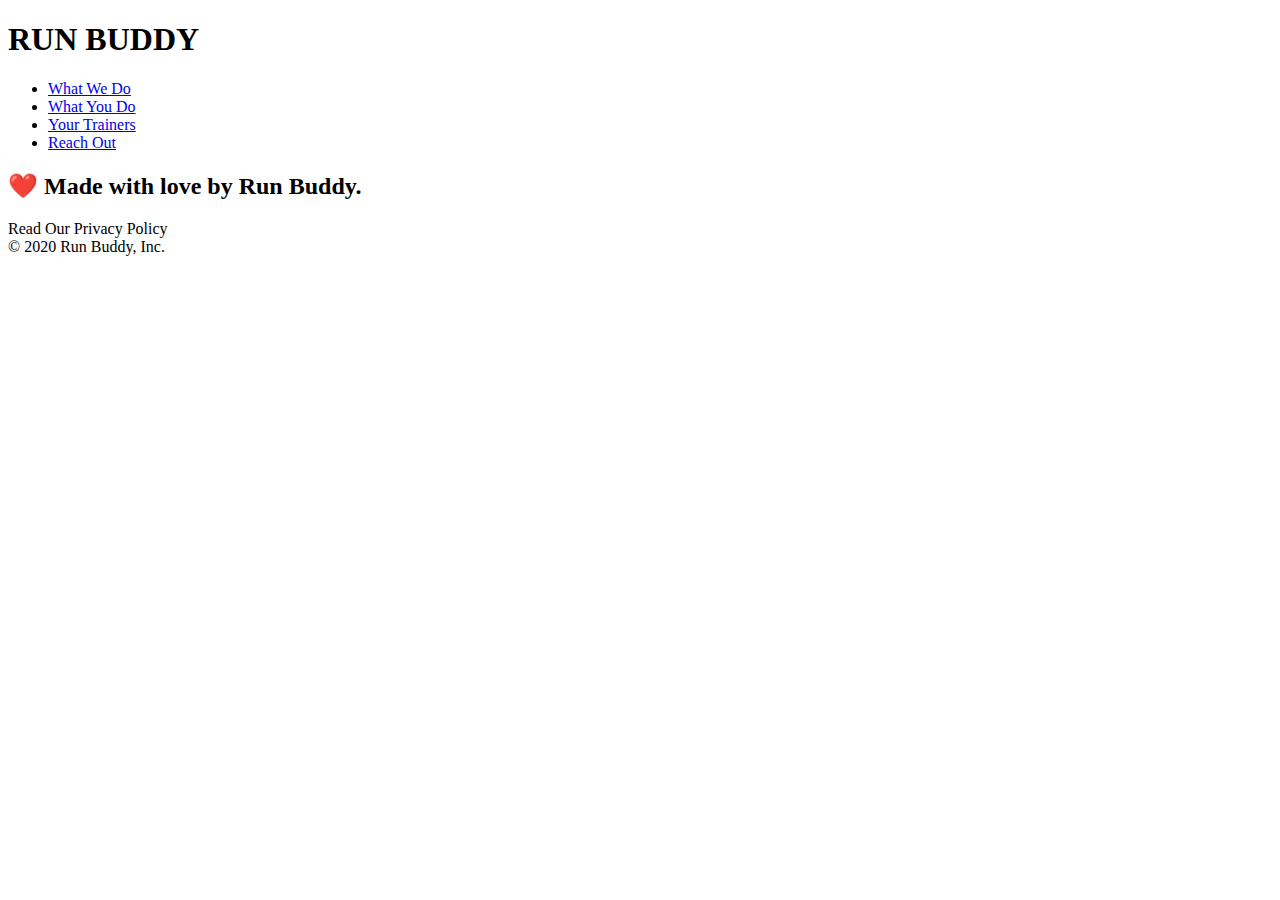
==== privacy-policy.html @ be2af08b "added privacy policy page" ====
<!DOCTYPE html>
<html lang="en">
    <head>
        <meta charset="UTF-8" />
        <title>Privacy Policy - Run Buddy</title>
    </head>
    <body>
        <header>
            <h1>
                <!--removed the href to get text to appear like the example-->
                <a>RUN BUDDY</a>
            </h1>
            <nav>
                <!--unordered list element-->
                <ul>
                    <!--list item element-->
                    <li>
                    <!--Anchor elelment-->
                        <a href="./index.html#what-we-do">What We Do</a>
                    </li>
                    <li>
                        <a href="./index#what-you-do">What You Do</a>
                    </li>
                    <li>
                        <a href="./index#your-trainers">Your Trainers</a>
                    </li>
                    <li>
                        <a href="./index#reach-out">Reach Out</a>
                    </li>
                </ul>
            </nav>
        </header>
        <section class="hero">
        
        </section>
        <footer>
            <h2>❤️ Made with love by Run Buddy.</h2>
                <div>
                    <!--added "#" as a placeholder for Privacy Policy-->
                    <a>Read Our Privacy Policy</a><br />
                    <!--added &copy as an html entity to disply copyright symbol-->
                    &copy; 2020 Run Buddy, Inc.
                </div>
        </footer>
    </body>
</html>
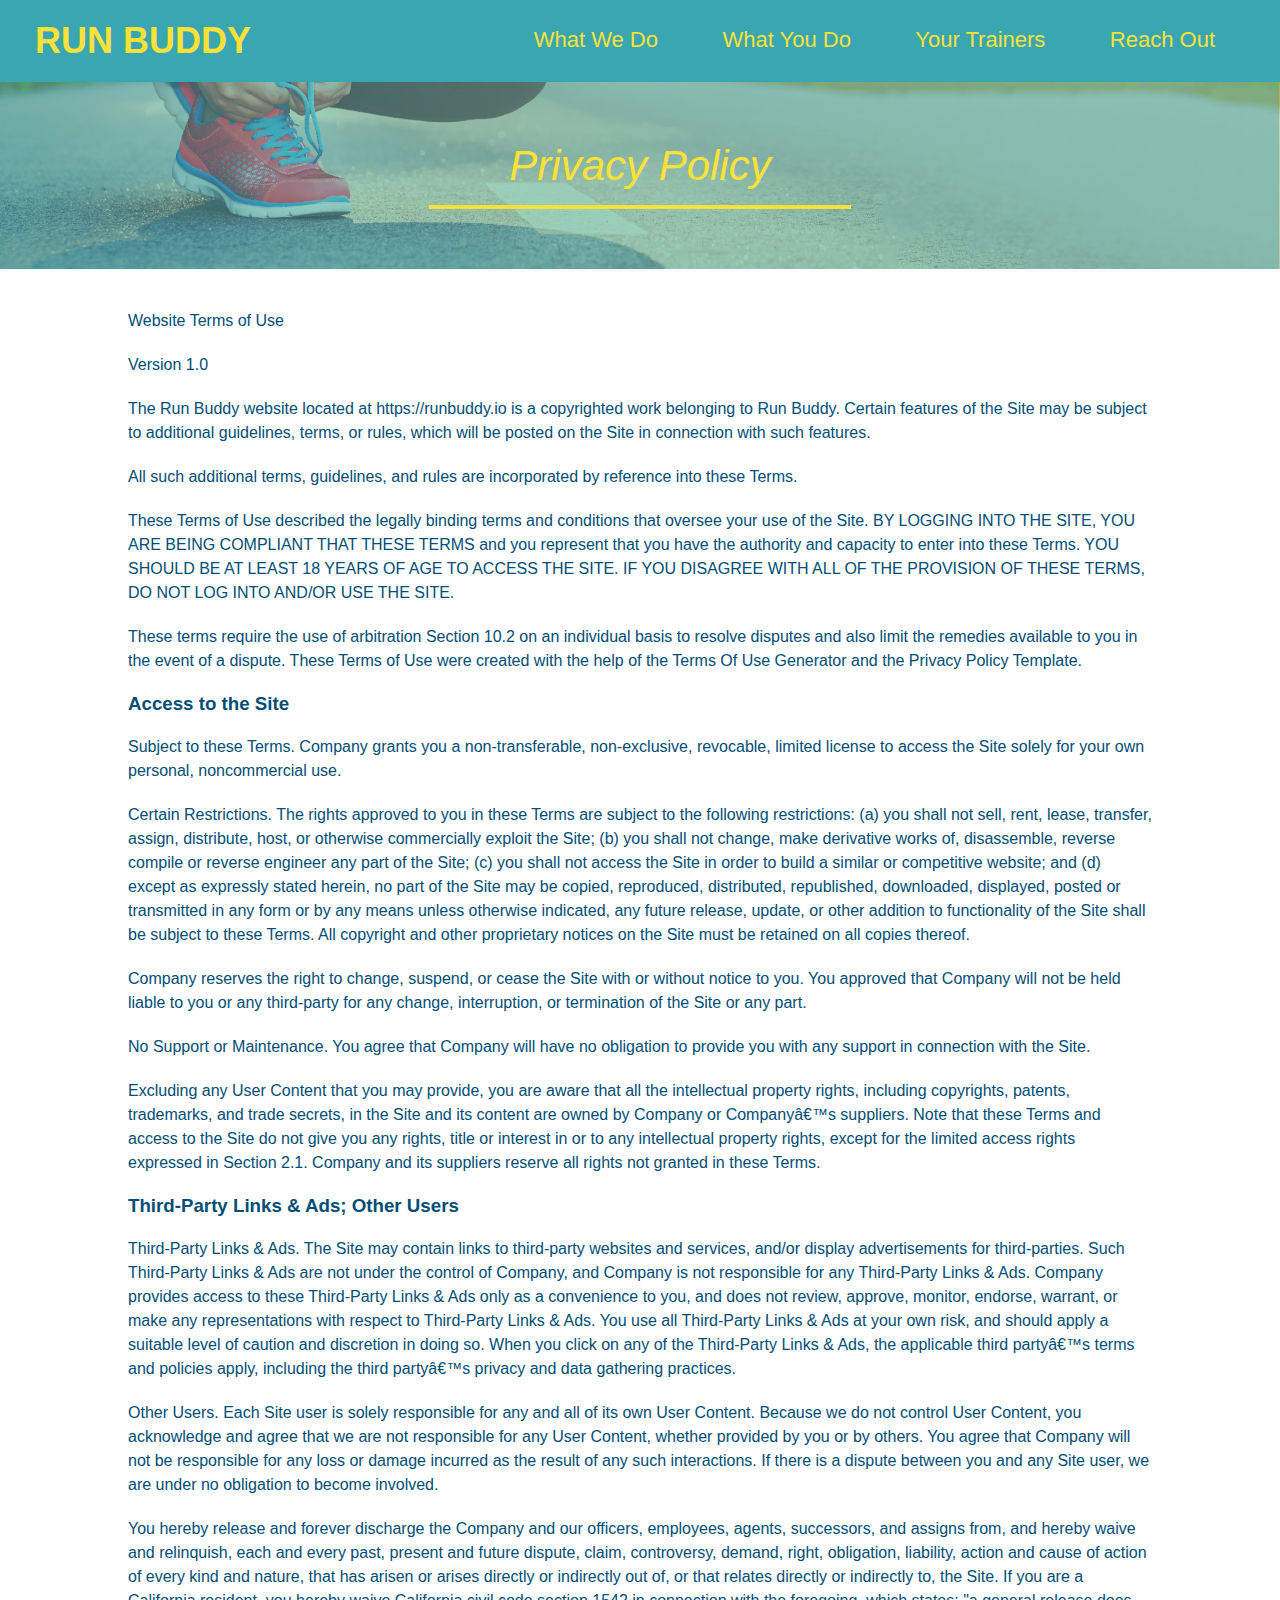
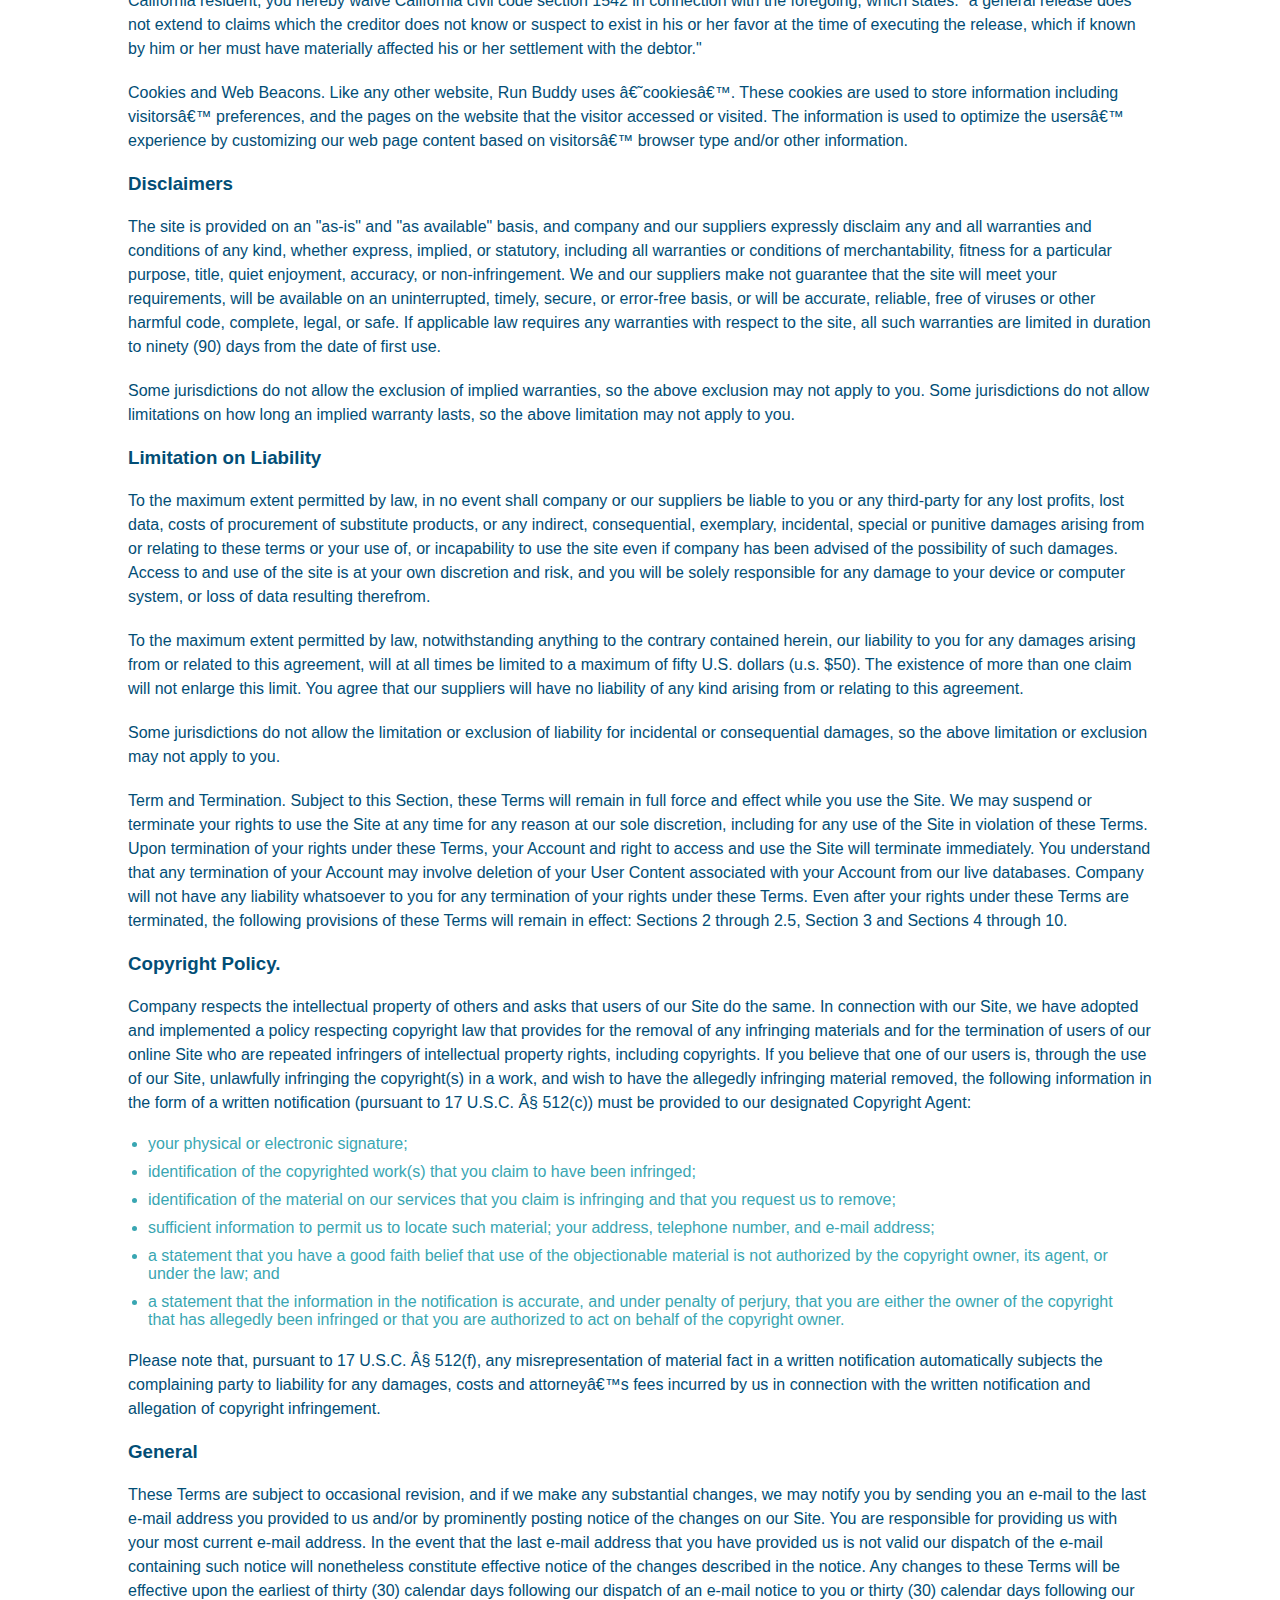
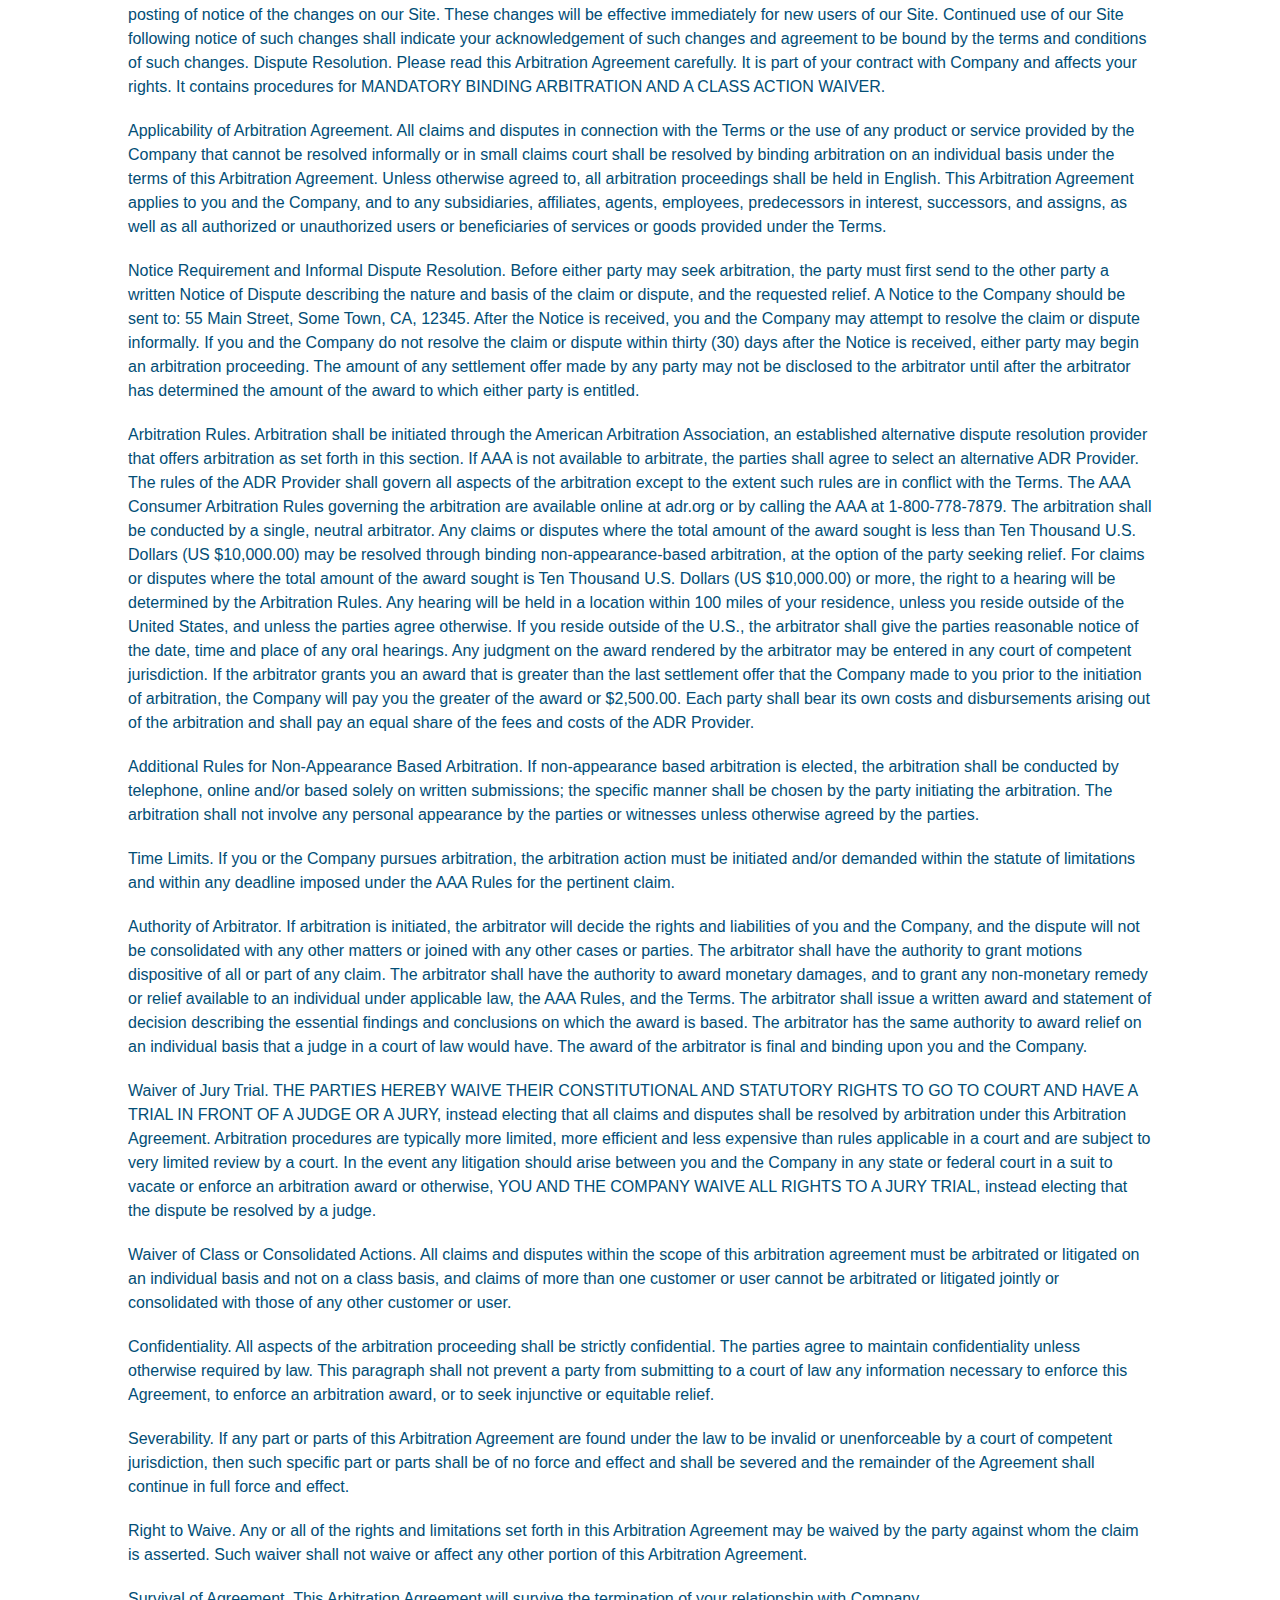
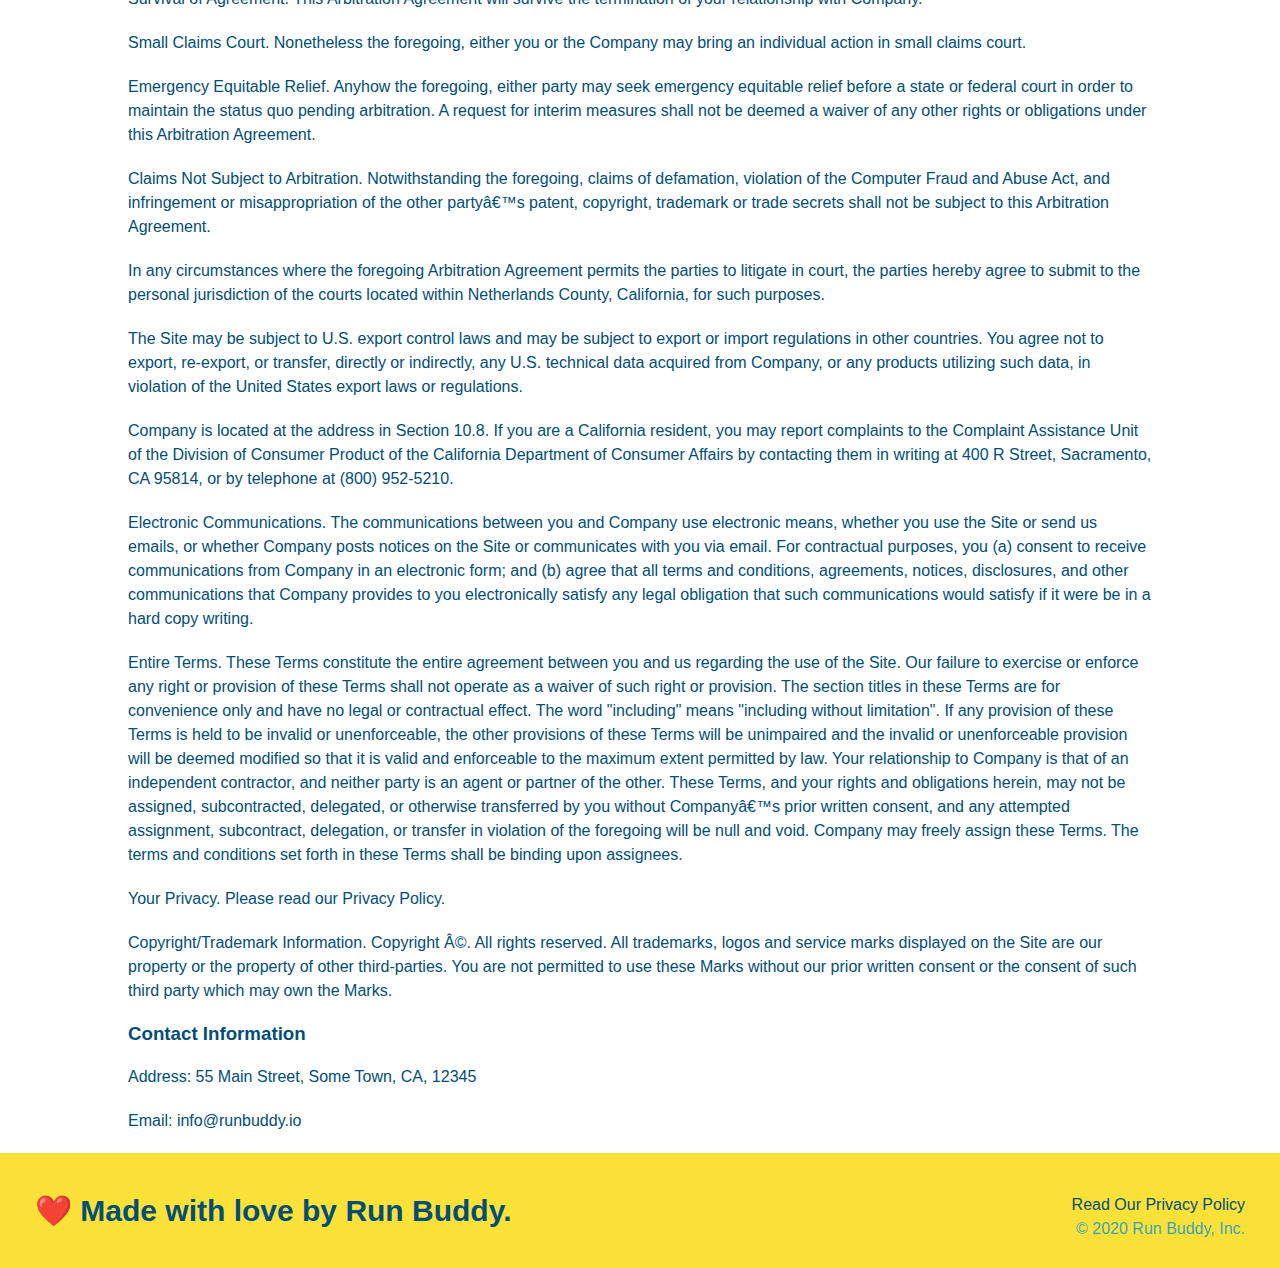
==== commit 8d40dfc4: "added secondary-styles and polished up privacy policy" ====
--- a/privacy-policy.html
+++ b/privacy-policy.html
@@ -2,6 +2,8 @@
 <html lang="en">
     <head>
         <meta charset="UTF-8" />
+        <link rel="stylesheet" href="./assets/css/style.css" />
+        <link rel="stylesheet" href="./assets/css/secondary-styles.css" />
         <title>Privacy Policy - Run Buddy</title>
     </head>
     <body>
@@ -31,11 +33,435 @@
             </nav>
         </header>
         <section class="hero">
-        
+            <h2 class="page-title">
+                Privacy Policy
+            </h2>
         </section>
+        <article class="secondary-content">
+
+            <p>
+                Website Terms of Use
+            </p>
+
+            <p>
+                Version 1.0
+            </p>
+
+            <p>
+                The Run Buddy website located at https://runbuddy.io is a copyrighted work belonging to Run Buddy. Certain
+                features of the Site may be subject to additional guidelines, terms, or rules, which will be posted on the Site
+                in connection with such features.
+            </p>
+
+            <p>
+                All such additional terms, guidelines, and rules are incorporated by reference into these Terms.
+            </p>
+
+            <p>
+                These Terms of Use described the legally binding terms and conditions that oversee your use of the Site. BY
+                LOGGING INTO THE SITE, YOU ARE BEING COMPLIANT THAT THESE TERMS and you represent that you have the authority
+                and capacity to enter into these Terms. YOU SHOULD BE AT LEAST 18 YEARS OF AGE TO ACCESS THE SITE. IF YOU
+                DISAGREE WITH ALL OF THE PROVISION OF THESE TERMS, DO NOT LOG INTO AND/OR USE THE SITE.
+            </p>
+
+            <p>
+                These terms require the use of arbitration Section 10.2 on an individual basis to resolve disputes and also
+                limit the remedies available to you in the event of a dispute. These Terms of Use were created with the help of
+                the Terms Of Use Generator and the Privacy Policy Template.
+            </p>
+
+            <h3>
+                Access to the Site
+            </h3>
+
+            <p>
+                Subject to these Terms. Company grants you a non-transferable, non-exclusive, revocable, limited license to
+                access the Site solely for your own personal, noncommercial use.
+            </p>
+
+            <p>
+                Certain Restrictions. The rights approved to you in these Terms are subject to the following restrictions: (a)
+                you shall not sell, rent, lease, transfer, assign, distribute, host, or otherwise commercially exploit the Site;
+                (b) you shall not change, make derivative works of, disassemble, reverse compile or reverse engineer any part of
+                the Site; (c) you shall not access the Site in order to build a similar or competitive website; and (d) except
+                as expressly stated herein, no part of the Site may be copied, reproduced, distributed, republished, downloaded,
+                displayed, posted or transmitted in any form or by any means unless otherwise indicated, any future release,
+                update, or other addition to functionality of the Site shall be subject to these Terms. All copyright and other
+                proprietary notices on the Site must be retained on all copies thereof.
+            </p>
+
+            <p>
+                Company reserves the right to change, suspend, or cease the Site with or without notice to you. You approved
+                that Company will not be held liable to you or any third-party for any change, interruption, or termination of
+                the Site or any part.
+            </p>
+
+            <p>
+                No Support or Maintenance. You agree that Company will have no obligation to provide you with any support in
+                connection with the Site.
+            </p>
+
+            <p>
+                Excluding any User Content that you may provide, you are aware that all the intellectual property rights,
+                including copyrights, patents, trademarks, and trade secrets, in the Site and its content are owned by Company
+                or Companyâ€™s suppliers. Note that these Terms and access to the Site do not give you any rights, title or
+                interest in or to any intellectual property rights, except for the limited access rights expressed in Section
+                2.1. Company and its suppliers reserve all rights not granted in these Terms.
+            </p>
+
+            <h3>
+            Third-Party Links & Ads; Other Users
+            </h3>
+
+            <p>
+                Third-Party Links & Ads. The Site may contain links to third-party websites and services, and/or display
+                advertisements for third-parties. Such Third-Party Links & Ads are not under the control of Company, and Company
+                is not responsible for any Third-Party Links & Ads. Company provides access to these Third-Party Links & Ads
+                only as a convenience to you, and does not review, approve, monitor, endorse, warrant, or make any
+                representations with respect to Third-Party Links & Ads. You use all Third-Party Links & Ads at your own risk,
+                and should apply a suitable level of caution and discretion in doing so. When you click on any of the
+                Third-Party Links & Ads, the applicable third partyâ€™s terms and policies apply, including the third partyâ€™s
+                privacy and data gathering practices.
+            </p>
+
+            <p>
+                Other Users. Each Site user is solely responsible for any and all of its own User Content. Because we do not
+                control User Content, you acknowledge and agree that we are not responsible for any User Content, whether
+                provided by you or by others. You agree that Company will not be responsible for any loss or damage incurred as
+                the result of any such interactions. If there is a dispute between you and any Site user, we are under no
+                obligation to become involved.
+            </p>
+
+            <p>
+                You hereby release and forever discharge the Company and our officers, employees, agents, successors, and
+                assigns from, and hereby waive and relinquish, each and every past, present and future dispute, claim,
+                controversy, demand, right, obligation, liability, action and cause of action of every kind and nature, that has
+                arisen or arises directly or indirectly out of, or that relates directly or indirectly to, the Site. If you are
+                a California resident, you hereby waive California civil code section 1542 in connection with the foregoing,
+                which states: "a general release does not extend to claims which the creditor does not know or suspect to exist
+                in his or her favor at the time of executing the release, which if known by him or her must have materially
+                affected his or her settlement with the debtor."
+            </p>
+
+            <p>
+                Cookies and Web Beacons. Like any other website, Run Buddy uses â€˜cookiesâ€™. These cookies are used to store
+                information including visitorsâ€™ preferences, and the pages on the website that the visitor accessed or visited.
+                The information is used to optimize the usersâ€™ experience by customizing our web page content based on visitorsâ€™
+                browser type and/or other information.
+            </p>
+
+            <h3>
+                Disclaimers
+            </h3>
+
+            <p>
+                The site is provided on an "as-is" and "as available" basis, and company and our suppliers expressly disclaim
+                any and all warranties and conditions of any kind, whether express, implied, or statutory, including all
+                warranties or conditions of merchantability, fitness for a particular purpose, title, quiet enjoyment, accuracy,
+                or non-infringement. We and our suppliers make not guarantee that the site will meet your requirements, will be
+                available on an uninterrupted, timely, secure, or error-free basis, or will be accurate, reliable, free of
+                viruses or other harmful code, complete, legal, or safe. If applicable law requires any warranties with respect
+                to the site, all such warranties are limited in duration to ninety (90) days from the date of first use.
+            </p>
+
+            <p>
+                Some jurisdictions do not allow the exclusion of implied warranties, so the above exclusion may not apply to
+                you. Some jurisdictions do not allow limitations on how long an implied warranty lasts, so the above limitation
+                may not apply to you.
+            </p>
+
+            <h3>
+                Limitation on Liability
+            </h3>
+
+      <p>
+        To the maximum extent permitted by law, in no event shall company or our suppliers be liable to you or any
+        third-party for any lost profits, lost data, costs of procurement of substitute products, or any indirect,
+        consequential, exemplary, incidental, special or punitive damages arising from or relating to these terms or
+        your use of, or incapability to use the site even if company has been advised of the possibility of such
+        damages. Access to and use of the site is at your own discretion and risk, and you will be solely responsible
+        for any damage to your device or computer system, or loss of data resulting therefrom.
+      </p>
+
+      <p>
+        To the maximum extent permitted by law, notwithstanding anything to the contrary contained herein, our liability
+        to you for any damages arising from or related to this agreement, will at all times be limited to a maximum of
+        fifty U.S. dollars (u.s. $50). The existence of more than one claim will not enlarge this limit. You agree that
+        our suppliers will have no liability of any kind arising from or relating to this agreement.
+      </p>
+
+      <p>
+        Some jurisdictions do not allow the limitation or exclusion of liability for incidental or consequential
+        damages, so the above limitation or exclusion may not apply to you.
+      </p>
+
+      <p>
+        Term and Termination. Subject to this Section, these Terms will remain in full force and effect while you use
+        the Site. We may suspend or terminate your rights to use the Site at any time for any reason at our sole
+        discretion, including for any use of the Site in violation of these Terms. Upon termination of your rights under
+        these Terms, your Account and right to access and use the Site will terminate immediately. You understand that
+        any termination of your Account may involve deletion of your User Content associated with your Account from our
+        live databases. Company will not have any liability whatsoever to you for any termination of your rights under
+        these Terms. Even after your rights under these Terms are terminated, the following provisions of these Terms
+        will remain in effect: Sections 2 through 2.5, Section 3 and Sections 4 through 10.
+      </p>
+
+      <h3>
+        Copyright Policy.
+      </h3>
+
+      <p>
+        Company respects the intellectual property of others and asks that users of our Site do the same. In connection
+        with our Site, we have adopted and implemented a policy respecting copyright law that provides for the removal
+        of any infringing materials and for the termination of users of our online Site who are repeated infringers of
+        intellectual property rights, including copyrights. If you believe that one of our users is, through the use of
+        our Site, unlawfully infringing the copyright(s) in a work, and wish to have the allegedly infringing material
+        removed, the following information in the form of a written notification (pursuant to 17 U.S.C. Â§ 512(c)) must
+        be provided to our designated Copyright Agent:
+      </p>
+
+      <ul>
+        <li>
+          your physical or electronic signature;
+        </li>
+        <li>
+          identification of the copyrighted work(s) that you claim to have been infringed;
+        </li>
+        <li>
+          identification of the material on our services that you claim is infringing and that you request us to remove;
+        </li>
+        <li>
+          sufficient information to permit us to locate such material; your address, telephone number, and e-mail
+          address;
+        </li>
+        <li>
+          a statement that you have a good faith belief that use of the objectionable material is not authorized by the
+          copyright owner, its agent, or under the law; and
+        </li>
+        <li>
+          a statement that the information in the notification is accurate, and under penalty of perjury, that you are
+          either the owner of the copyright that has allegedly been infringed or that you are authorized to act on
+          behalf of the copyright owner.
+        </li>
+      </ul>
+
+      <p>
+        Please note that, pursuant to 17 U.S.C. Â§ 512(f), any misrepresentation of material fact in a written
+        notification automatically subjects the complaining party to liability for any damages, costs and attorneyâ€™s
+        fees incurred by us in connection with the written notification and allegation of copyright infringement.
+      </p>
+
+      <h3>
+        General
+      </h3>
+
+      <p>
+        These Terms are subject to occasional revision, and if we make any substantial changes, we may notify you by
+        sending you an e-mail to the last e-mail address you provided to us and/or by prominently posting notice of the
+        changes on our Site. You are responsible for providing us with your most current e-mail address. In the event
+        that the last e-mail address that you have provided us is not valid our dispatch of the e-mail containing such
+        notice will nonetheless constitute effective notice of the changes described in the notice. Any changes to these
+        Terms will be effective upon the earliest of thirty (30) calendar days following our dispatch of an e-mail
+        notice to you or thirty (30) calendar days following our posting of notice of the changes on our Site. These
+        changes will be effective immediately for new users of our Site. Continued use of our Site following notice of
+        such changes shall indicate your acknowledgement of such changes and agreement to be bound by the terms and
+        conditions of such changes. Dispute Resolution. Please read this Arbitration Agreement carefully. It is part of
+        your contract with Company and affects your rights. It contains procedures for MANDATORY BINDING ARBITRATION AND
+        A CLASS ACTION WAIVER.
+      </p>
+
+      <p>
+        Applicability of Arbitration Agreement. All claims and disputes in connection with the Terms or the use of any
+        product or service provided by the Company that cannot be resolved informally or in small claims court shall be
+        resolved by binding arbitration on an individual basis under the terms of this Arbitration Agreement. Unless
+        otherwise agreed to, all arbitration proceedings shall be held in English. This Arbitration Agreement applies to
+        you and the Company, and to any subsidiaries, affiliates, agents, employees, predecessors in interest,
+        successors, and assigns, as well as all authorized or unauthorized users or beneficiaries of services or goods
+        provided under the Terms.
+      </p>
+
+      <p>
+        Notice Requirement and Informal Dispute Resolution. Before either party may seek arbitration, the party must
+        first send to the other party a written Notice of Dispute describing the nature and basis of the claim or
+        dispute, and the requested relief. A Notice to the Company should be sent to: 55 Main Street, Some Town, CA,
+        12345. After the Notice is received, you and the Company may attempt to resolve the claim or dispute informally.
+        If you and the Company do not resolve the claim or dispute within thirty (30) days after the Notice is received,
+        either party may begin an arbitration proceeding. The amount of any settlement offer made by any party may not
+        be disclosed to the arbitrator until after the arbitrator has determined the amount of the award to which either
+        party is entitled.
+      </p>
+
+      <p>
+        Arbitration Rules. Arbitration shall be initiated through the American Arbitration Association, an established
+        alternative dispute resolution provider that offers arbitration as set forth in this section. If AAA is not
+        available to arbitrate, the parties shall agree to select an alternative ADR Provider. The rules of the ADR
+        Provider shall govern all aspects of the arbitration except to the extent such rules are in conflict with the
+        Terms. The AAA Consumer Arbitration Rules governing the arbitration are available online at adr.org or by
+        calling the AAA at 1-800-778-7879. The arbitration shall be conducted by a single, neutral arbitrator. Any
+        claims or disputes where the total amount of the award sought is less than Ten Thousand U.S. Dollars (US
+        $10,000.00) may be resolved through binding non-appearance-based arbitration, at the option of the party seeking
+        relief. For claims or disputes where the total amount of the award sought is Ten Thousand U.S. Dollars (US
+        $10,000.00) or more, the right to a hearing will be determined by the Arbitration Rules. Any hearing will be
+        held in a location within 100 miles of your residence, unless you reside outside of the United States, and
+        unless the parties agree otherwise. If you reside outside of the U.S., the arbitrator shall give the parties
+        reasonable notice of the date, time and place of any oral hearings. Any judgment on the award rendered by the
+        arbitrator may be entered in any court of competent jurisdiction. If the arbitrator grants you an award that is
+        greater than the last settlement offer that the Company made to you prior to the initiation of arbitration, the
+        Company will pay you the greater of the award or $2,500.00. Each party shall bear its own costs and
+        disbursements arising out of the arbitration and shall pay an equal share of the fees and costs of the ADR
+        Provider.
+      </p>
+
+      <p>
+        Additional Rules for Non-Appearance Based Arbitration. If non-appearance based arbitration is elected, the
+        arbitration shall be conducted by telephone, online and/or based solely on written submissions; the specific
+        manner shall be chosen by the party initiating the arbitration. The arbitration shall not involve any personal
+        appearance by the parties or witnesses unless otherwise agreed by the parties.
+      </p>
+
+      <p>
+        Time Limits. If you or the Company pursues arbitration, the arbitration action must be initiated and/or demanded
+        within the statute of limitations and within any deadline imposed under the AAA Rules for the pertinent claim.
+      </p>
+
+      <p>
+        Authority of Arbitrator. If arbitration is initiated, the arbitrator will decide the rights and liabilities of
+        you and the Company, and the dispute will not be consolidated with any other matters or joined with any other
+        cases or parties. The arbitrator shall have the authority to grant motions dispositive of all or part of any
+        claim. The arbitrator shall have the authority to award monetary damages, and to grant any non-monetary remedy
+        or relief available to an individual under applicable law, the AAA Rules, and the Terms. The arbitrator shall
+        issue a written award and statement of decision describing the essential findings and conclusions on which the
+        award is based. The arbitrator has the same authority to award relief on an individual basis that a judge in a
+        court of law would have. The award of the arbitrator is final and binding upon you and the Company.
+      </p>
+
+      <p>
+        Waiver of Jury Trial. THE PARTIES HEREBY WAIVE THEIR CONSTITUTIONAL AND STATUTORY RIGHTS TO GO TO COURT AND HAVE
+        A TRIAL IN FRONT OF A JUDGE OR A JURY, instead electing that all claims and disputes shall be resolved by
+        arbitration under this Arbitration Agreement. Arbitration procedures are typically more limited, more efficient
+        and less expensive than rules applicable in a court and are subject to very limited review by a court. In the
+        event any litigation should arise between you and the Company in any state or federal court in a suit to vacate
+        or enforce an arbitration award or otherwise, YOU AND THE COMPANY WAIVE ALL RIGHTS TO A JURY TRIAL, instead
+        electing that the dispute be resolved by a judge.
+      </p>
+
+      <p>
+        Waiver of Class or Consolidated Actions. All claims and disputes within the scope of this arbitration agreement
+        must be arbitrated or litigated on an individual basis and not on a class basis, and claims of more than one
+        customer or user cannot be arbitrated or litigated jointly or consolidated with those of any other customer or
+        user.
+      </p>
+
+      <p>
+        Confidentiality. All aspects of the arbitration proceeding shall be strictly confidential. The parties agree to
+        maintain confidentiality unless otherwise required by law. This paragraph shall not prevent a party from
+        submitting to a court of law any information necessary to enforce this Agreement, to enforce an arbitration
+        award, or to seek injunctive or equitable relief.
+      </p>
+
+      <p>
+        Severability. If any part or parts of this Arbitration Agreement are found under the law to be invalid or
+        unenforceable by a court of competent jurisdiction, then such specific part or parts shall be of no force and
+        effect and shall be severed and the remainder of the Agreement shall continue in full force and effect.
+      </p>
+
+      <p>
+        Right to Waive. Any or all of the rights and limitations set forth in this Arbitration Agreement may be waived
+        by the party against whom the claim is asserted. Such waiver shall not waive or affect any other portion of this
+        Arbitration Agreement.
+      </p>
+
+      <p>
+        Survival of Agreement. This Arbitration Agreement will survive the termination of your relationship with
+        Company.
+      </p>
+
+      <p>
+        Small Claims Court. Nonetheless the foregoing, either you or the Company may bring an individual action in small
+        claims court.
+      </p>
+
+      <p>
+        Emergency Equitable Relief. Anyhow the foregoing, either party may seek emergency equitable relief before a
+        state or federal court in order to maintain the status quo pending arbitration. A request for interim measures
+        shall not be deemed a waiver of any other rights or obligations under this Arbitration Agreement.
+      </p>
+
+      <p>
+        Claims Not Subject to Arbitration. Notwithstanding the foregoing, claims of defamation, violation of the
+        Computer Fraud and Abuse Act, and infringement or misappropriation of the other partyâ€™s patent, copyright,
+        trademark or trade secrets shall not be subject to this Arbitration Agreement.
+      </p>
+
+      <p>
+        In any circumstances where the foregoing Arbitration Agreement permits the parties to litigate in court, the
+        parties hereby agree to submit to the personal jurisdiction of the courts located within Netherlands County,
+        California, for such purposes.
+      </p>
+
+      <p>
+        The Site may be subject to U.S. export control laws and may be subject to export or import regulations in other
+        countries. You agree not to export, re-export, or transfer, directly or indirectly, any U.S. technical data
+        acquired from Company, or any products utilizing such data, in violation of the United States export laws or
+        regulations.
+      </p>
+
+      <p>
+        Company is located at the address in Section 10.8. If you are a California resident, you may report complaints
+        to the Complaint Assistance Unit of the Division of Consumer Product of the California Department of Consumer
+        Affairs by contacting them in writing at 400 R Street, Sacramento, CA 95814, or by telephone at (800) 952-5210.
+      </p>
+
+      <p>
+        Electronic Communications. The communications between you and Company use electronic means, whether you use the
+        Site or send us emails, or whether Company posts notices on the Site or communicates with you via email. For
+        contractual purposes, you (a) consent to receive communications from Company in an electronic form; and (b)
+        agree that all terms and conditions, agreements, notices, disclosures, and other communications that Company
+        provides to you electronically satisfy any legal obligation that such communications would satisfy if it were be
+        in a hard copy writing.
+      </p>
+
+      <p>
+        Entire Terms. These Terms constitute the entire agreement between you and us regarding the use of the Site. Our
+        failure to exercise or enforce any right or provision of these Terms shall not operate as a waiver of such right
+        or provision. The section titles in these Terms are for convenience only and have no legal or contractual
+        effect. The word "including" means "including without limitation". If any provision of these Terms is held to be
+        invalid or unenforceable, the other provisions of these Terms will be unimpaired and the invalid or
+        unenforceable provision will be deemed modified so that it is valid and enforceable to the maximum extent
+        permitted by law. Your relationship to Company is that of an independent contractor, and neither party is an
+        agent or partner of the other. These Terms, and your rights and obligations herein, may not be assigned,
+        subcontracted, delegated, or otherwise transferred by you without Companyâ€™s prior written consent, and any
+        attempted assignment, subcontract, delegation, or transfer in violation of the foregoing will be null and void.
+        Company may freely assign these Terms. The terms and conditions set forth in these Terms shall be binding upon
+        assignees.
+      </p>
+
+      <p>
+        Your Privacy. Please read our Privacy Policy.
+      </p>
+
+      <p>
+        Copyright/Trademark Information. Copyright Â©. All rights reserved. All trademarks, logos and service marks
+        displayed on the Site are our property or the property of other third-parties. You are not permitted to use
+        these Marks without our prior written consent or the consent of such third party which may own the Marks.
+      </p>
+
+      <h3>
+        Contact Information
+      </h3>
+
+      <p>
+        Address: 55 Main Street, Some Town, CA, 12345
+      </p>
+
+      <p>
+        Email: info@runbuddy.io
+      </p>
+
+        </article>
         <footer>
             <h2>❤️ Made with love by Run Buddy.</h2>
-                <div>
+                <div class="footer">
                     <!--added "#" as a placeholder for Privacy Policy-->
                     <a>Read Our Privacy Policy</a><br />
                     <!--added &copy as an html entity to disply copyright symbol-->
--- a/assets/css/style.css
+++ b/assets/css/style.css
@@ -0,0 +1,278 @@
+* {
+    margin: 0;
+    padding: 0;
+    box-sizing: border-box;
+}
+
+body {
+    color:#39a6b2;
+    font-family: Helvetica, Arial, sans-serif;
+}
+
+header {
+    padding: 20px 35px;
+    background-color:#39a6b2;
+}
+
+header h1 {
+    font-weight: bold;
+    font-size: 36px;
+    color: #fce138;
+    margin: 0;
+    display: inline;
+}
+
+header a {
+    text-decoration: none;
+    color: #fce138;
+}
+
+header nav {
+    float: right;
+    margin: 7px 0;
+}
+
+header nav ul li {
+    display: inline;
+}
+
+header nav ul li a {
+    margin: 0 30px;
+    font-weight: lighter;
+    font-size: 22px;
+}
+
+footer {
+    background: #fce138;
+    width: 100%;
+    padding: 40px 35px;
+}
+
+footer h2 {
+    display: inline;
+    color: #024e76;
+    font-size: 30px;
+    margin: 0;
+}
+
+footer div {
+    float: right;
+    line-height: 1.5;
+    text-align: right;
+}
+
+footer a {
+    color: #024e76;
+}
+
+section {
+    padding: 60px;
+}
+
+/* Hero style start */
+.hero {
+    background-image: url("../images/hero-bg.jpg");
+    height: 600px;
+    background-size: cover;
+    background-position: center;
+    position: relative;
+}
+
+/* these two colors will override the ones above in .hero */
+.hero-secondary {
+    background-color:black;
+    color:red;
+}
+
+/* Hero-form style start */
+.hero-form {
+    border: solid 3px #024e76;
+    background-color:#fce138;
+    padding: 20px;
+    width: 500px;
+    color:#024e76;
+    position: absolute;
+    bottom: 120px;
+    right: 140px;
+}
+
+.hero-form h3 {
+    font-size: 24px;
+    margin: 0;
+}
+
+.hero-form p {
+    margin: 5px 0 15px 0;
+}
+/* input style start */
+.form-input {
+    border: 1px solid #024e76;
+    display: block;
+    padding: 7px 15px;
+    font-size: 16px;
+    color:#024e76;
+    width: 100%;
+    margin-bottom: 15px;
+}
+/* input style end */
+
+.hero-form label {
+    margin: 0 5px;
+}
+
+.hero-form button {
+    color:#fce138;
+    background-color:#024e76;
+    border: none;
+    padding:10px 20px;
+    font-size:16px;
+}
+/* Hero style end */
+
+.intro {
+    text-align: center;
+}
+
+.section-title {
+    font-size: 55px;
+    color:#024e76;
+    margin-bottom: 35px;
+    padding: 0 100px 20px 100px;
+    display: inline-block;
+    border-bottom: 3px solid;
+}
+
+.primary-border {
+    border-color: #fce138;
+}
+
+.secondary-border {
+    border-color: #39a6b2;
+}
+
+.intro p {
+    line-height: 1.7;
+    color: #39a6b2;
+    width: 80%;
+    font-size: 20px;
+    margin: 0 auto;
+}
+
+.steps {
+    text-align: center;
+    background: #fce138;
+}
+
+.steps div {
+    margin-bottom:80px;
+}
+
+.steps img {
+    width: 15%;
+    margin: 10px 0;
+}
+ /* adds class format to all h3 children of steps section*/
+.steps h3 {
+    color:#024e76;
+    font-size: 46px;
+    margin-top:10px;
+}
+
+.steps p {
+    color:#39a6b2;
+    font-size:23px;
+}
+
+.steps span {
+    font-size: 38px;
+}
+
+.trainers {
+    text-align: center;
+}
+
+.trainer {
+    width:900px;
+    margin:0 auto 30px auto;
+    background:#024e76;
+    color:#fce138;
+    overflow: auto;
+}
+
+.trainer img {
+    width: 35%;
+    float: left;
+}
+
+.trainer-bio {
+    padding: 35px;
+    float: left;
+    width: 65%;
+}
+
+.text-left {
+    text-align: left;
+}
+
+.text-right {
+    text-align: right;
+}
+
+.trainer-bio h3 {
+    font-size:32px;
+    margin-bottom: 8px;
+}
+
+.trainer-bio h4 {
+    font-weight:lighter;
+    font-size:26px;
+    margin-bottom:25px;
+}
+
+.trainer-bio p {
+    font-size:17px;
+    line-height:1.3;
+}
+
+/*reach out styles start */
+
+.contact {
+    text-align: center;
+    background: #024e76;
+}
+
+.contact h2 {
+    color:#fce138;
+}
+
+.contact-info iframe {
+    width:400px;
+    height:400px;
+}
+
+.contact-info div {
+    width: 410px;
+    display: inline-block;
+    vertical-align:top;
+    text-align: left;
+    margin: 30px 0 0 60px;
+    color: white;
+}
+
+.contact-info h3 {
+    color:#fce138;
+    font-size:32px;
+}
+
+.contact-info p, address {
+    margin:20px 0;
+    line-height:1.5;
+    font-size: 20px;
+    font-style: normal;
+}
+
+.contact-info a {
+    color:#fce138;
+}
+
+/*reach out styles end */--- a/assets/css/secondary-styles.css
+++ b/assets/css/secondary-styles.css
@@ -0,0 +1,42 @@
+.hero {
+    background-position:bottom;
+    height:auto;
+    text-align:center;
+    margin-bottom:40px;
+}
+
+.page-title {
+    color:#fce138;
+    display: inline-block;
+    border-bottom:4px solid #fce138;
+    padding: 0 80px 15px 80px;
+    font-weight:normal;
+    font-size:42px;
+    font-style:italic;
+}
+
+.secondary-content {
+    width: 80%;
+    margin: 0 auto;
+    color:#024e76;
+}
+
+.secondary-content h3 {
+    font-size 25px;
+    margin: 20px 0 20px 0;
+}
+
+.secondary-content p {
+    font-size:16px;
+    line-height:1.5;
+    margin: 20px 0 20px 0;
+}
+
+.secondary-content ul {
+    margin:15px 20px 15px 20px;
+}
+
+.secondary-content li {
+    color:#39a6b2;
+    margin:10px 0 10px 0;
+}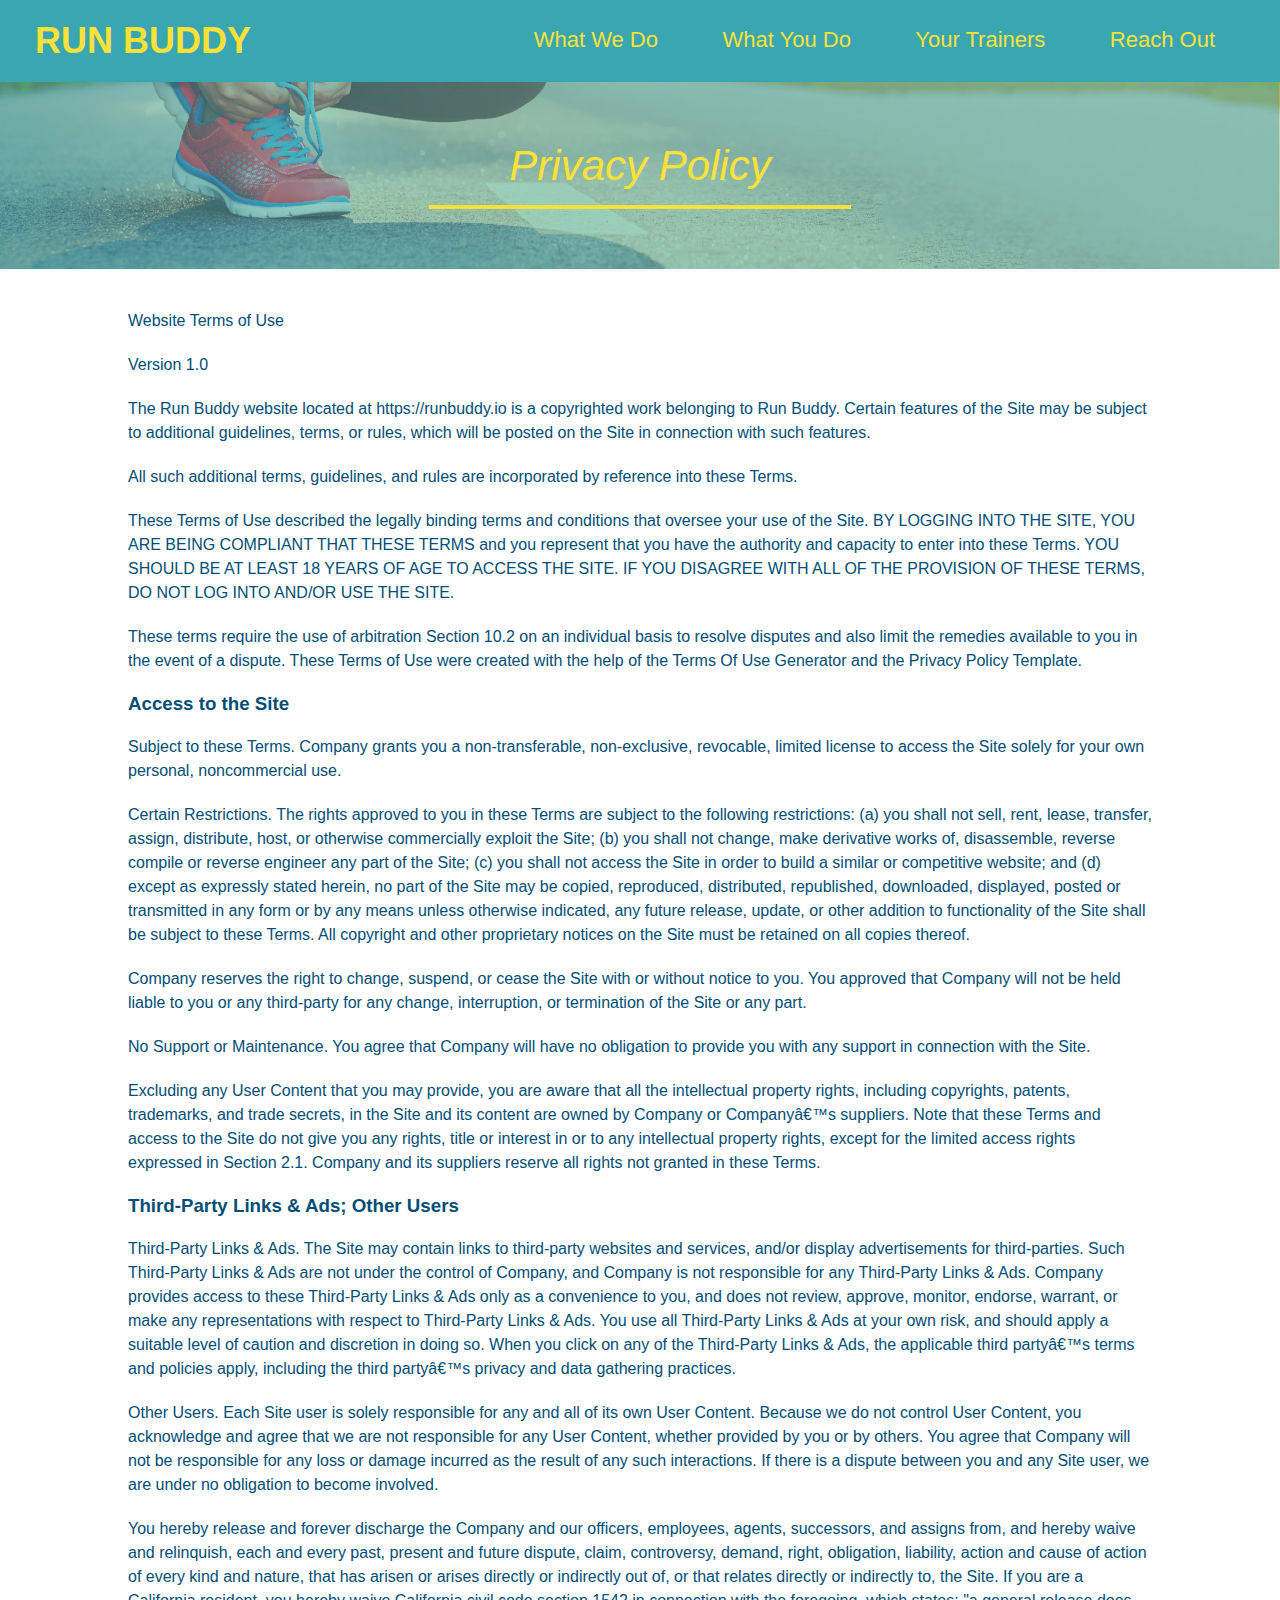
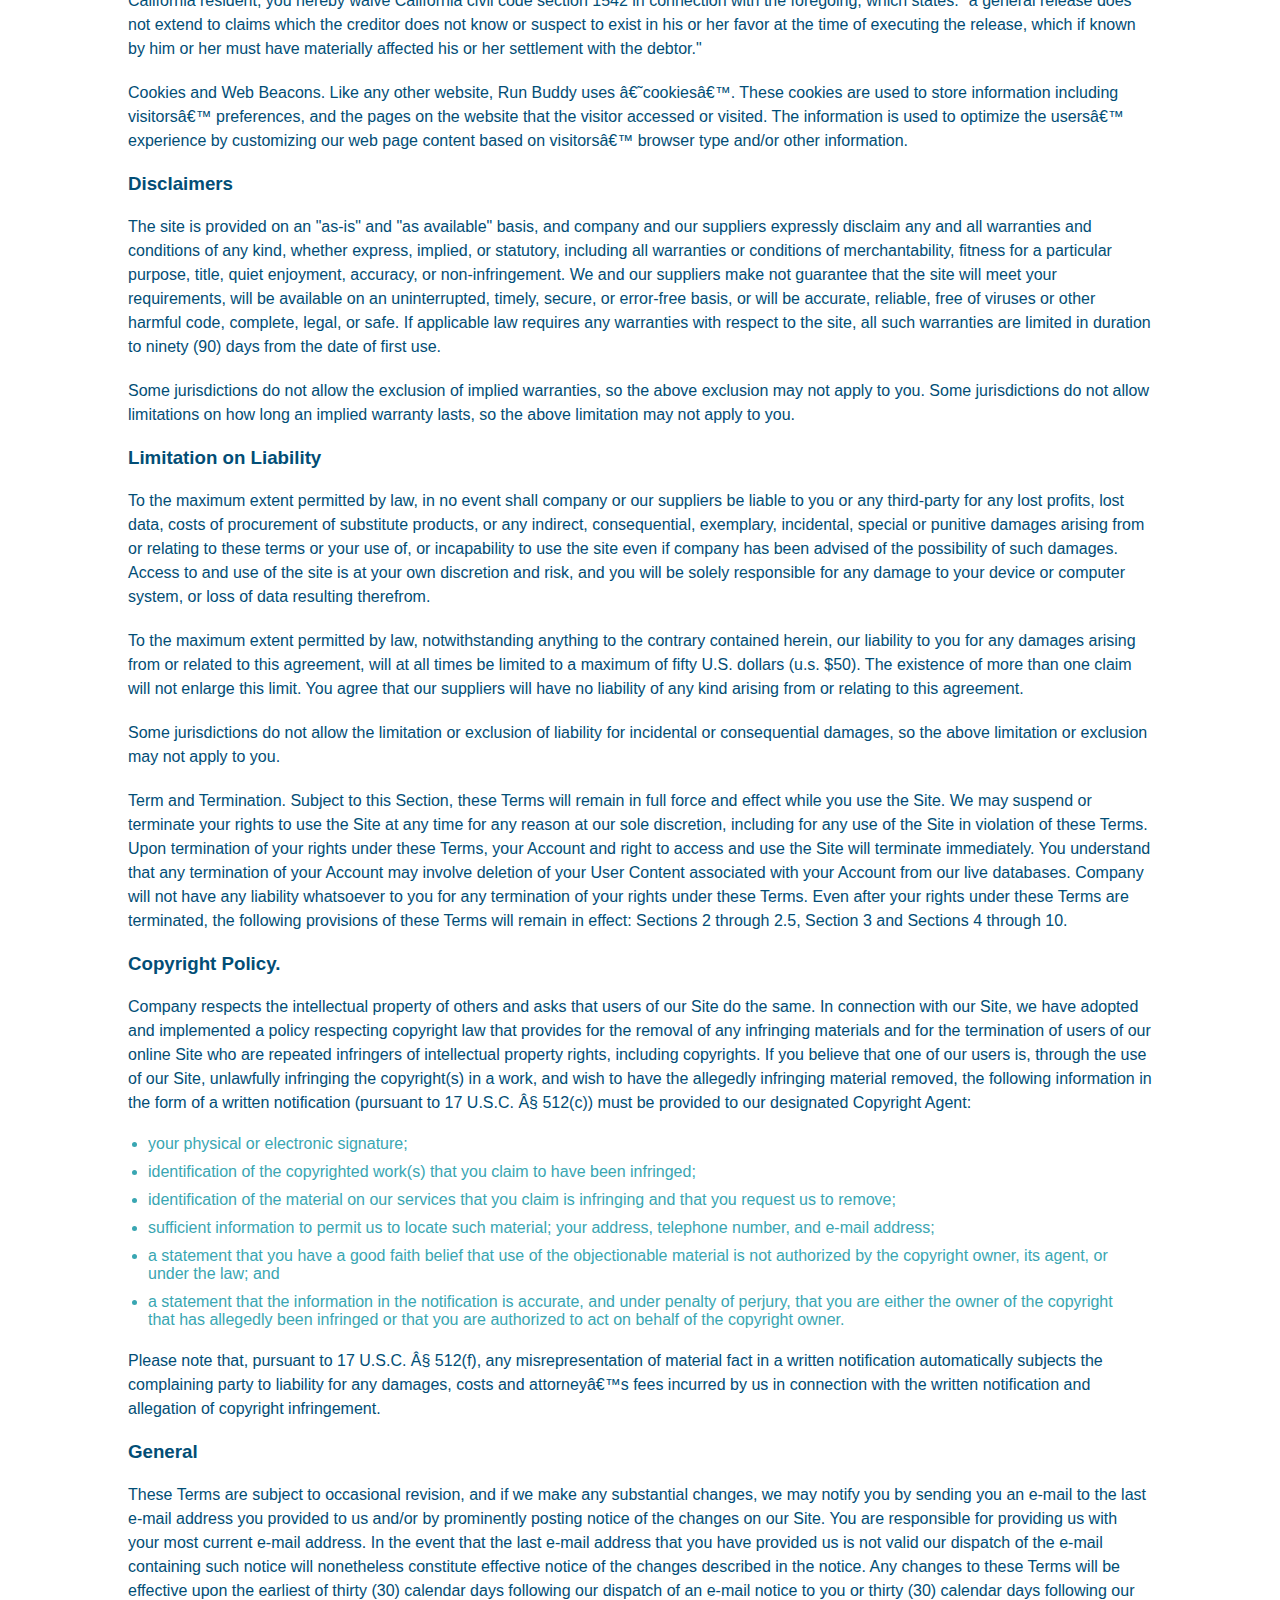
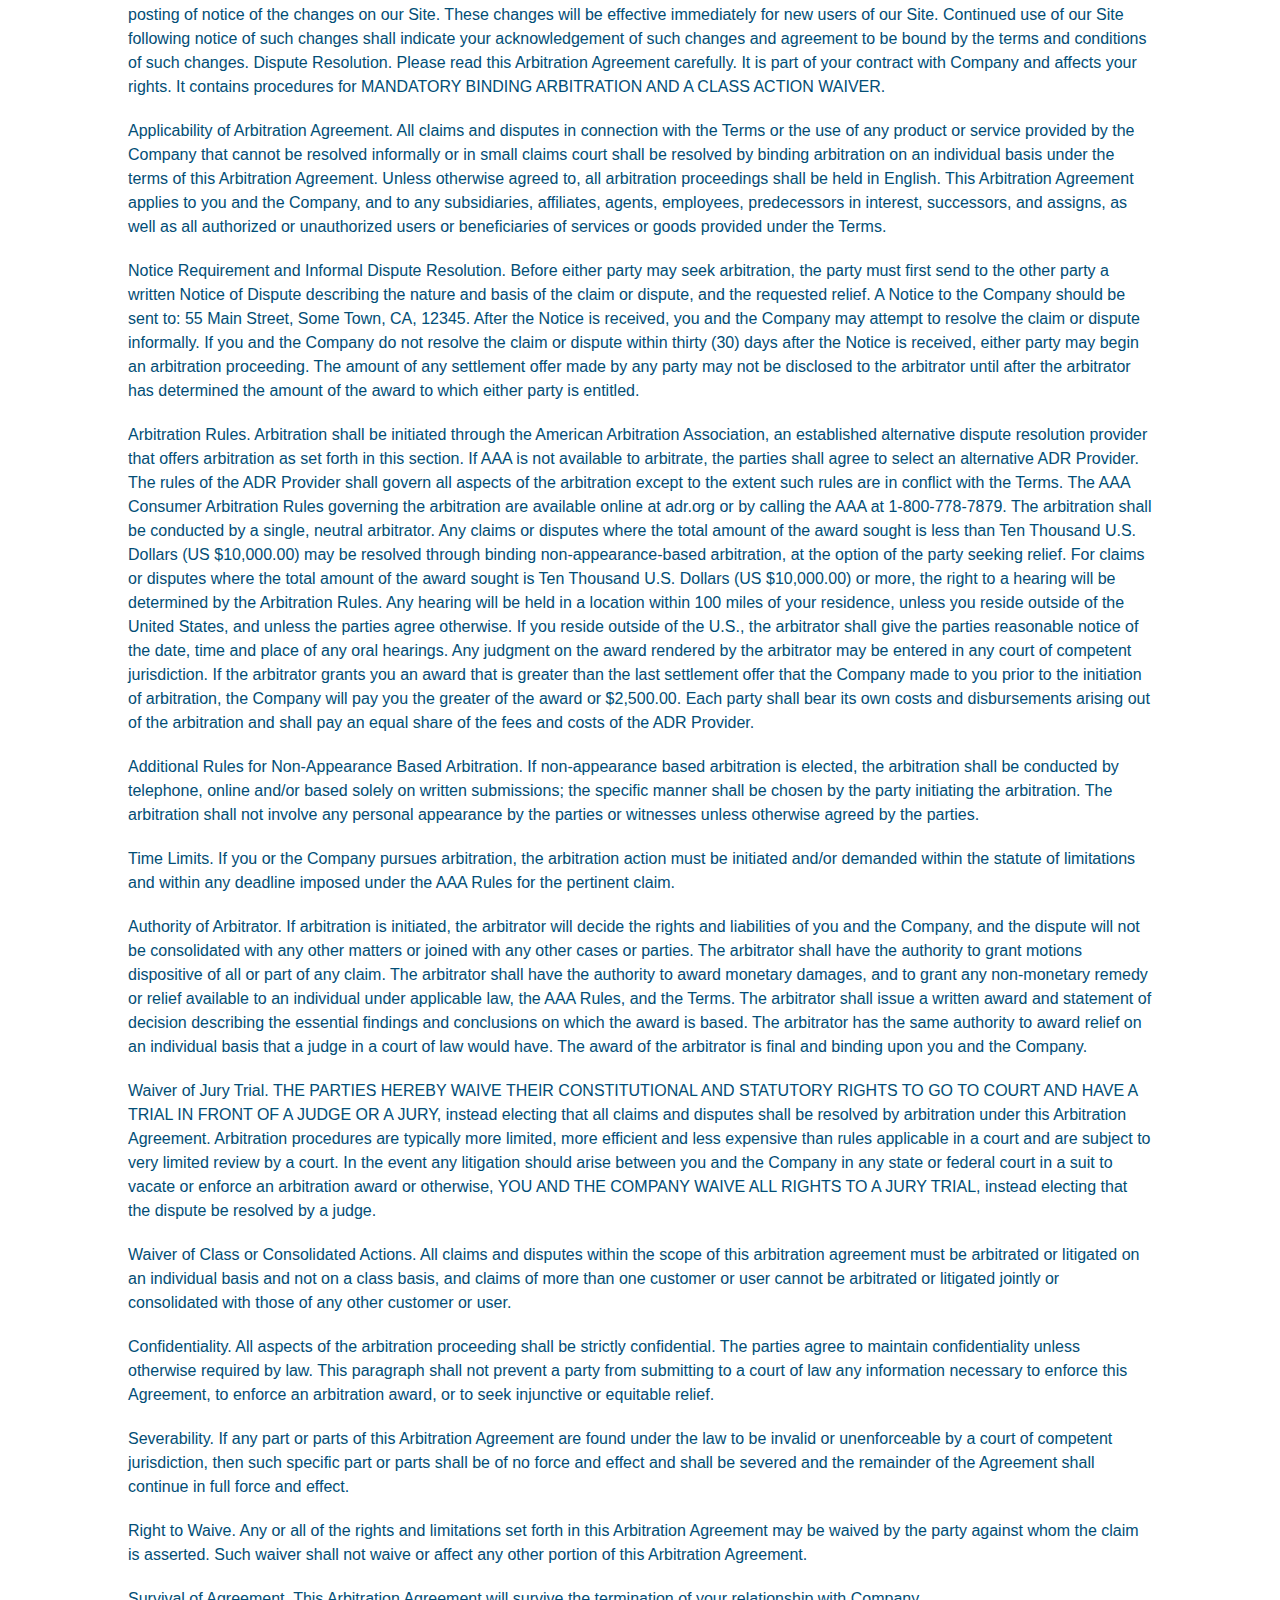
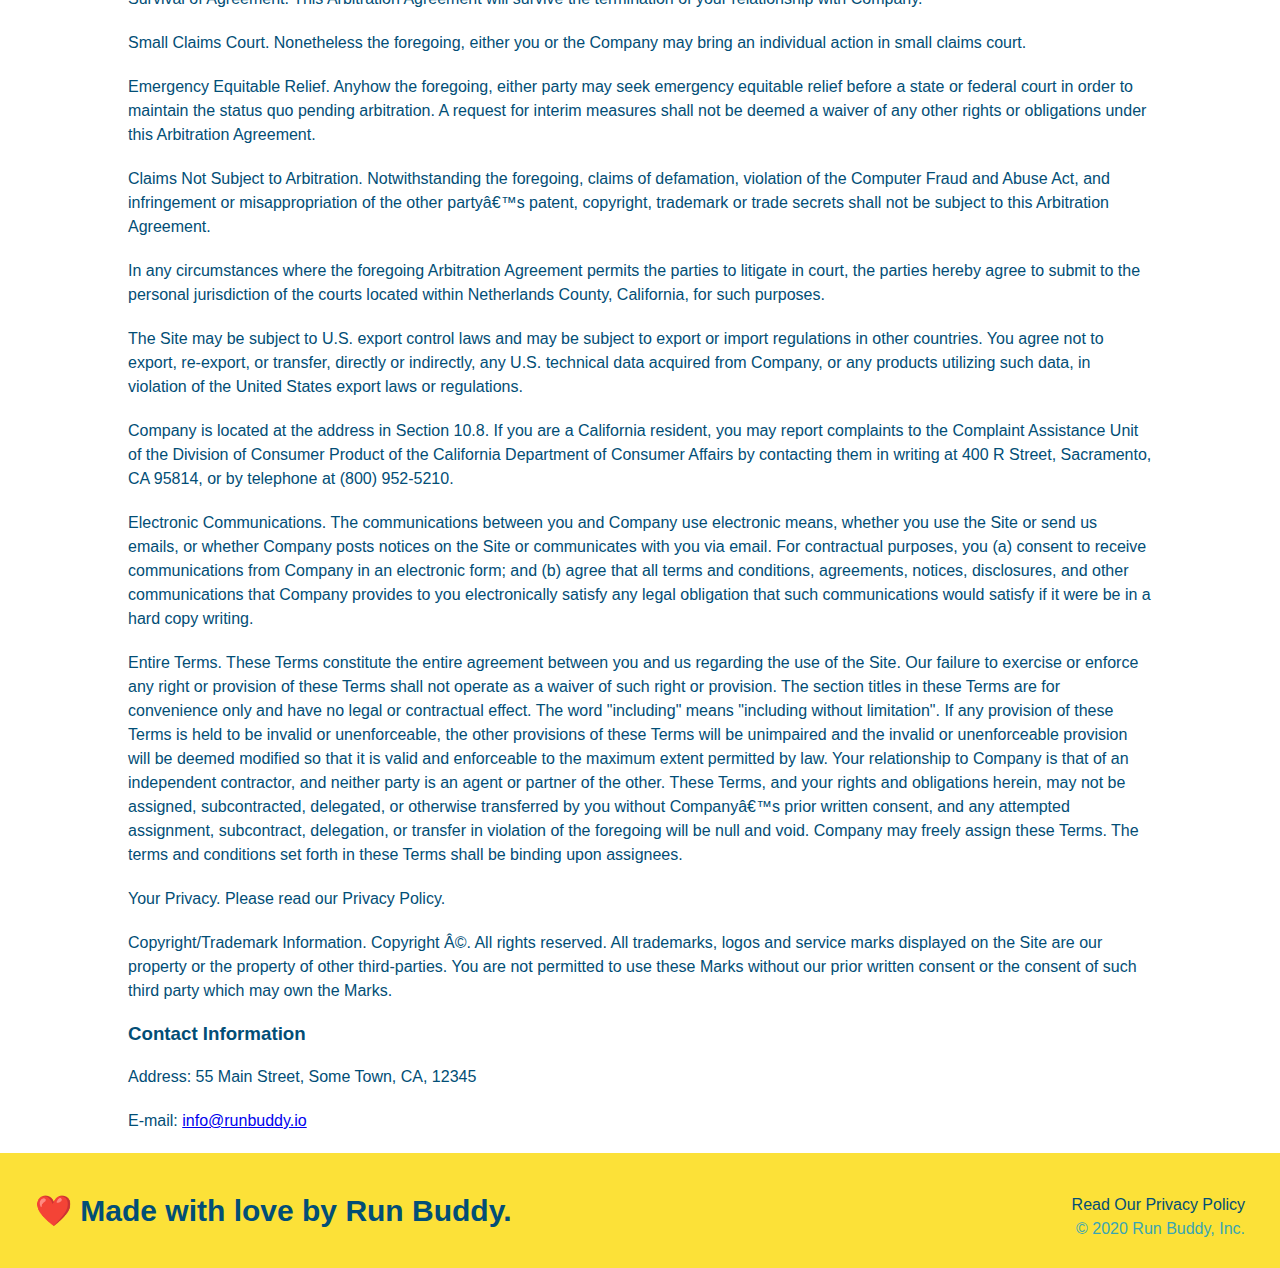
==== commit ebfccf96: "one last e-mail href" ====
--- a/privacy-policy.html
+++ b/privacy-policy.html
@@ -21,13 +21,13 @@
                         <a href="./index.html#what-we-do">What We Do</a>
                     </li>
                     <li>
-                        <a href="./index#what-you-do">What You Do</a>
+                        <a href="./index.html#what-you-do">What You Do</a>
                     </li>
                     <li>
-                        <a href="./index#your-trainers">Your Trainers</a>
+                        <a href="./index.html#your-trainers">Your Trainers</a>
                     </li>
                     <li>
-                        <a href="./index#reach-out">Reach Out</a>
+                        <a href="./index.html#reach-out">Reach Out</a>
                     </li>
                 </ul>
             </nav>
@@ -455,7 +455,7 @@
       </p>
 
       <p>
-        Email: info@runbuddy.io
+        E-mail: <a href="mailto:info@runbuddy.io">info@runbuddy.io</a>
       </p>
 
         </article>
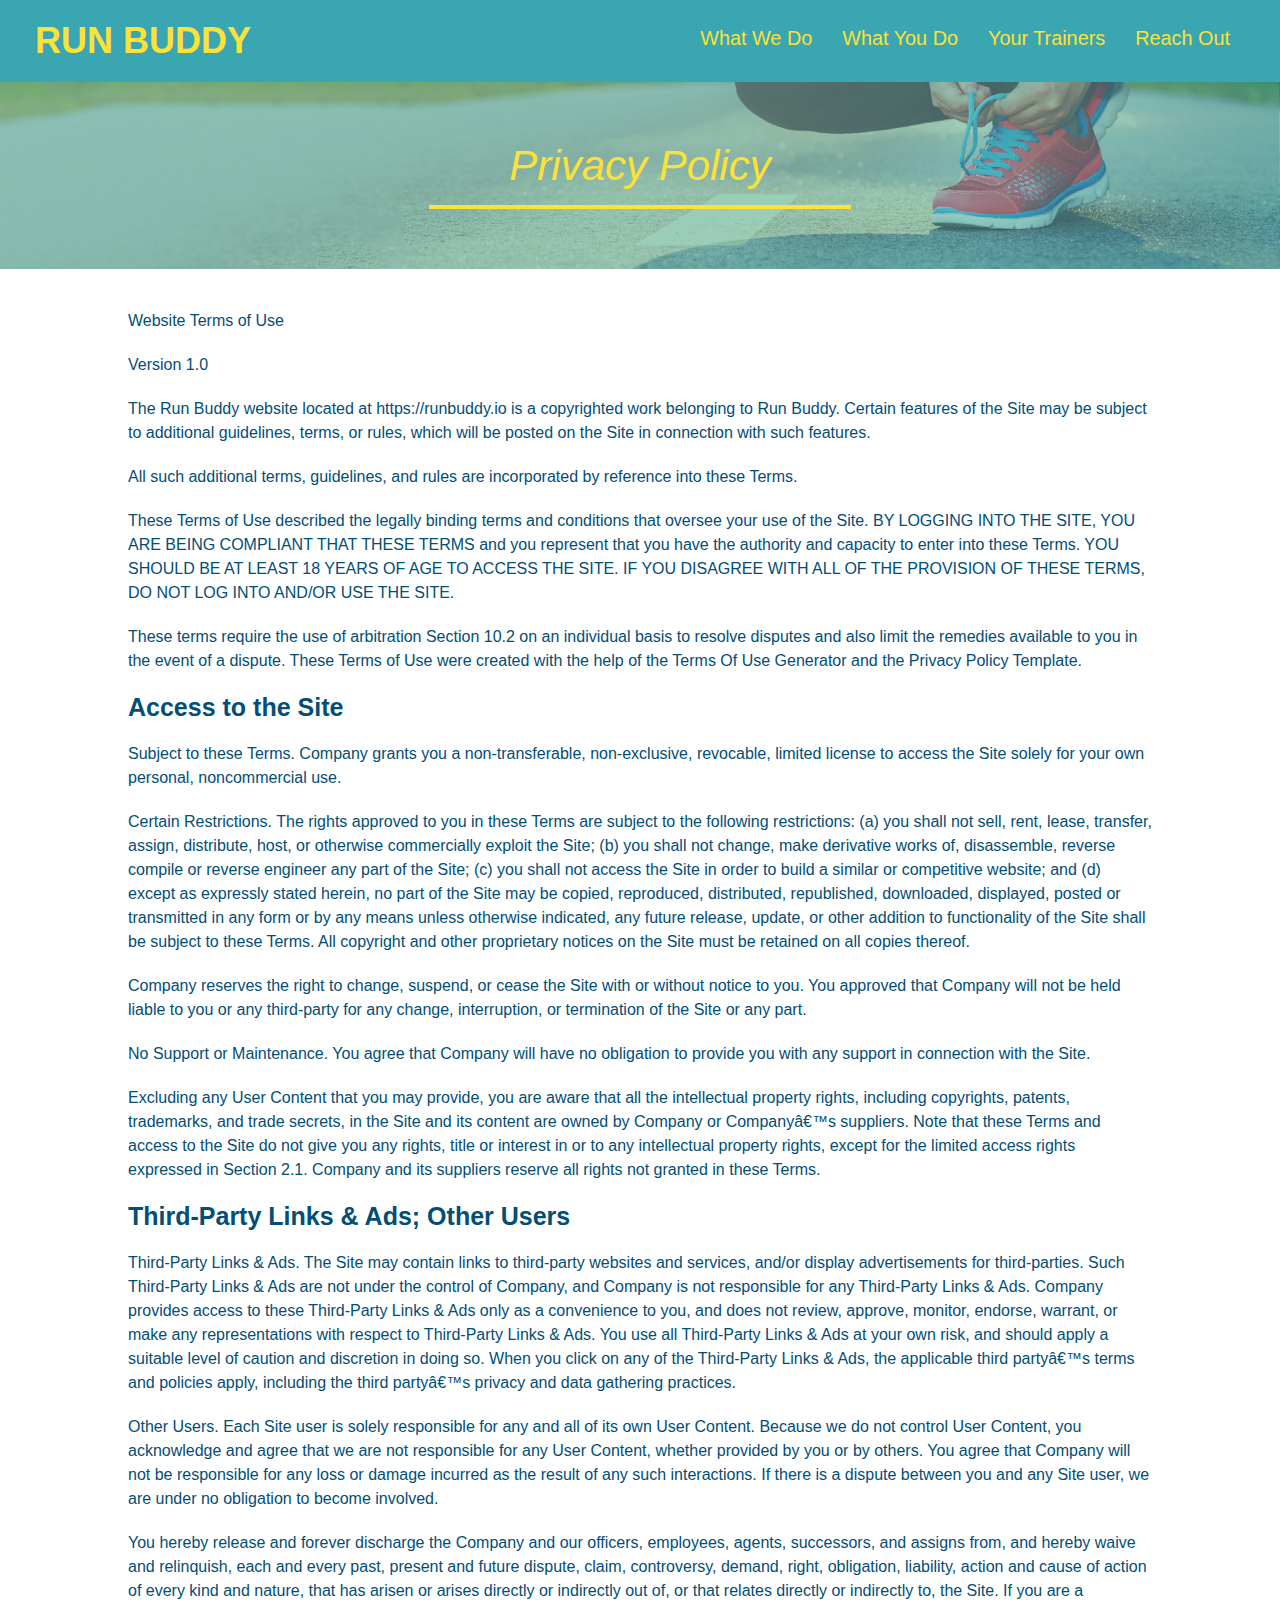
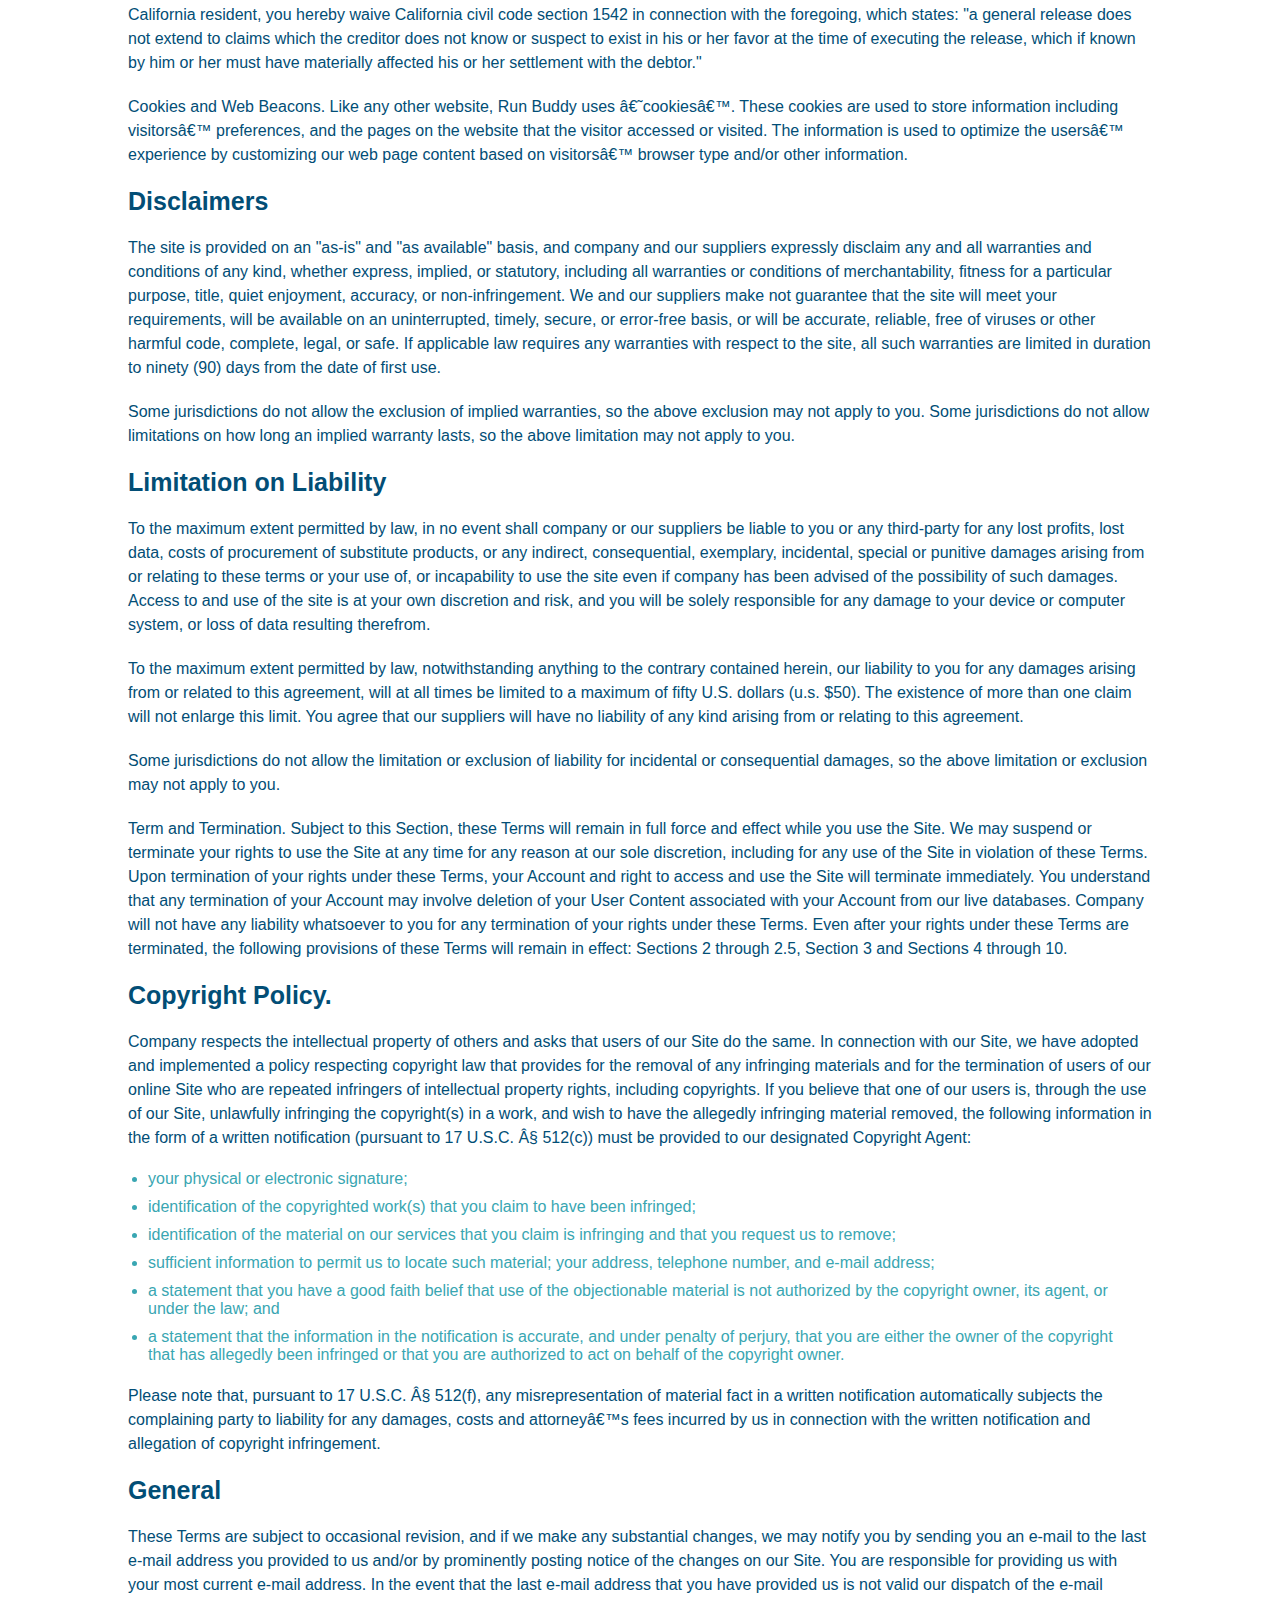
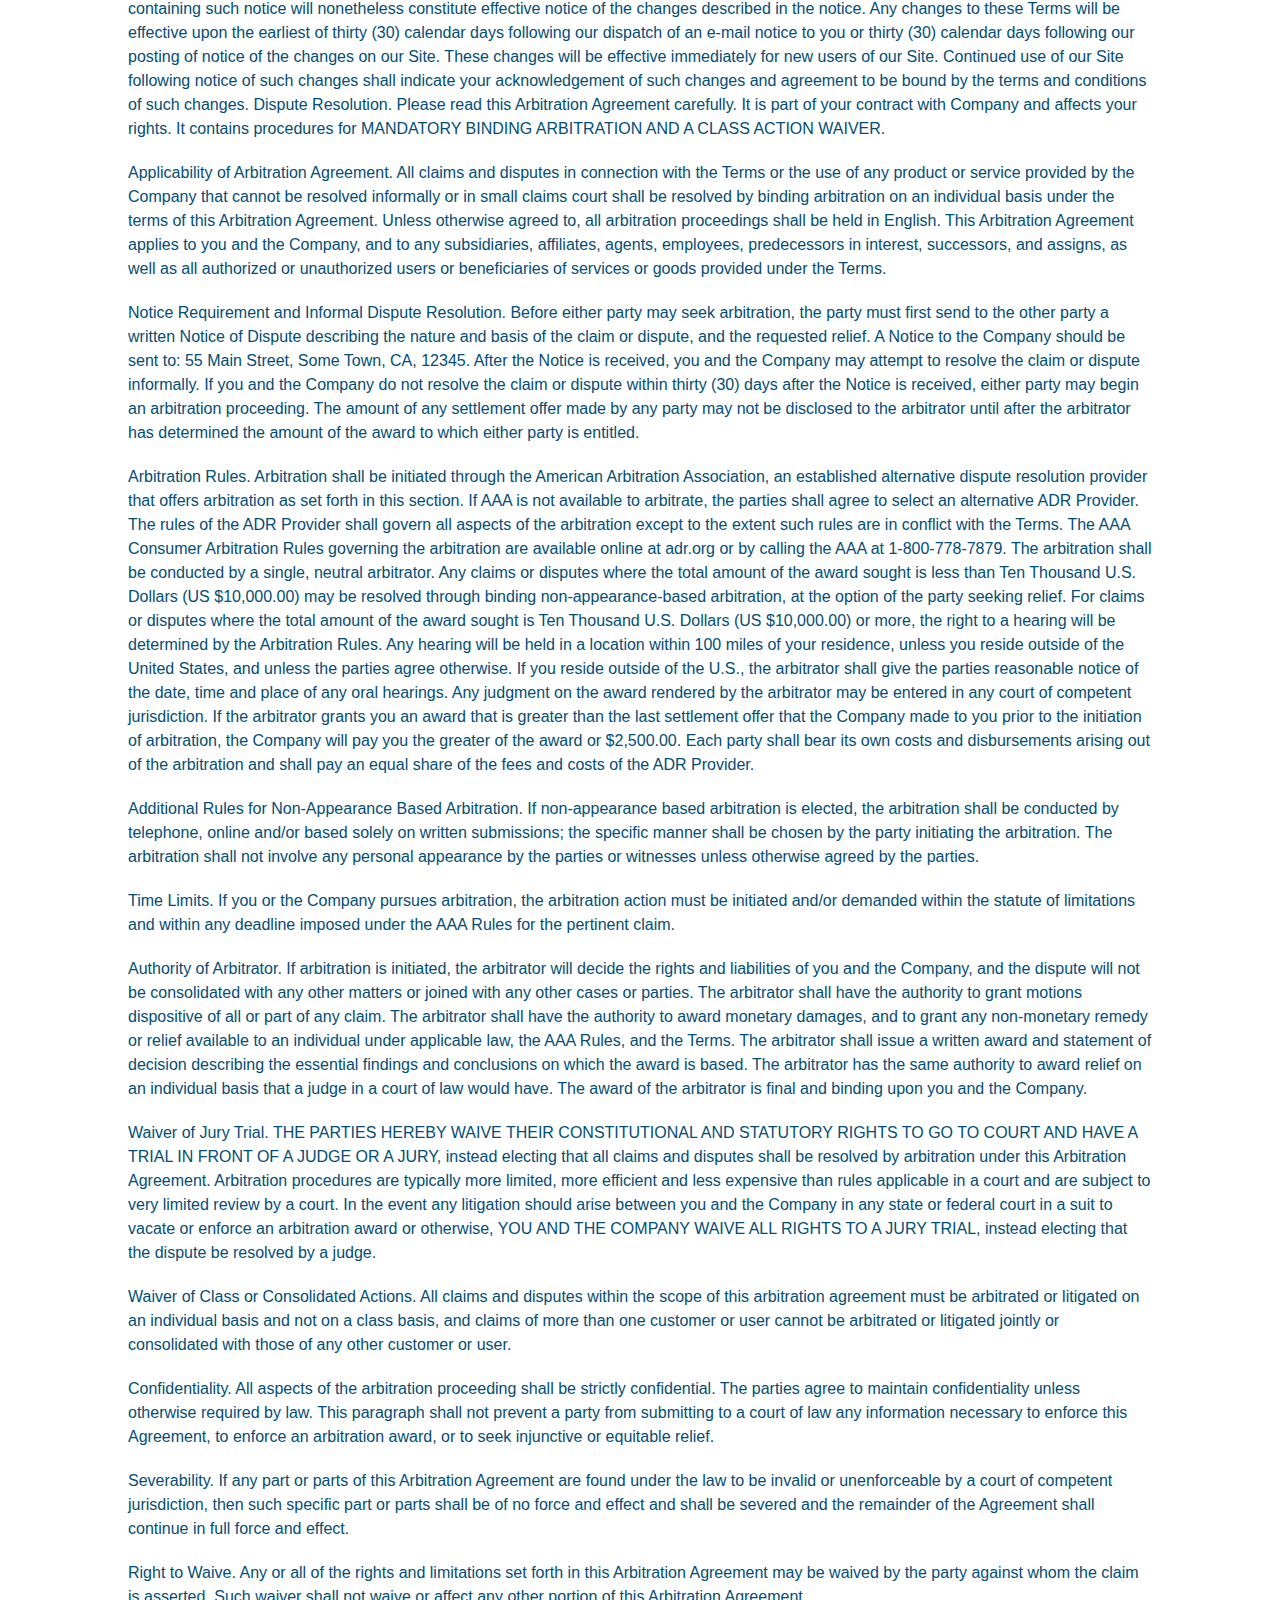
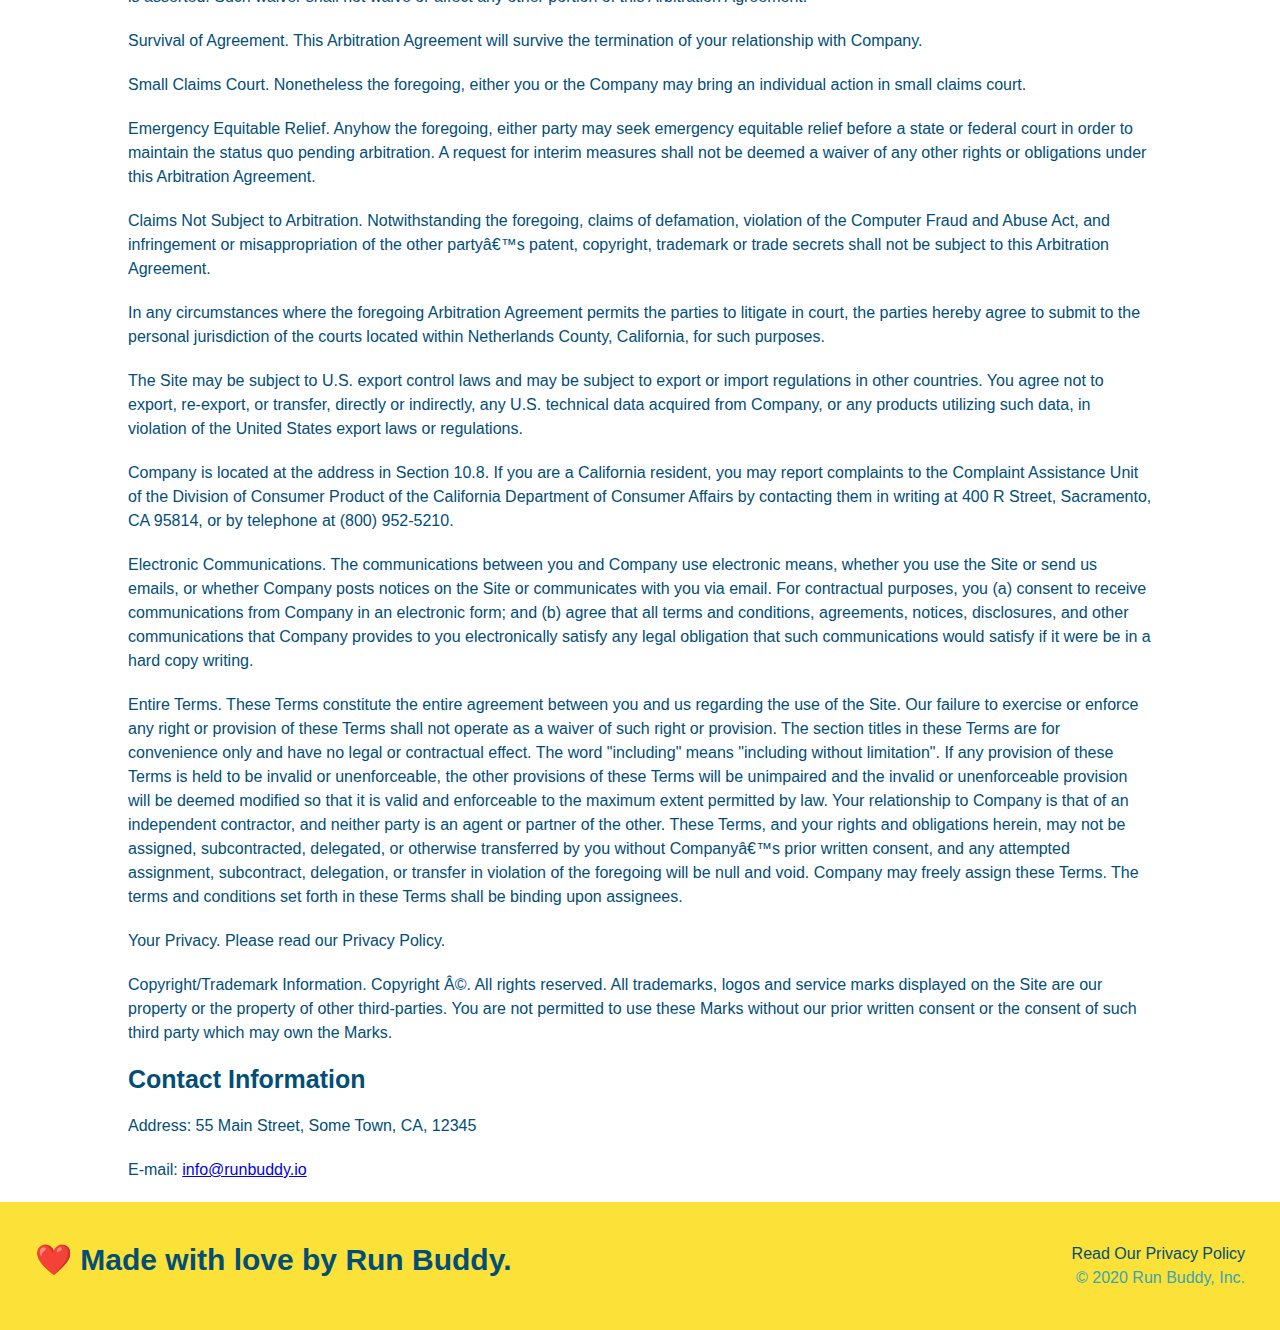
==== commit 4f5e4e43: "media queries completed" ====
--- a/privacy-policy.html
+++ b/privacy-policy.html
@@ -2,6 +2,7 @@
 <html lang="en">
     <head>
         <meta charset="UTF-8" />
+        <meta name="viewport" content="width=device-width, initial-scale=1.0" />
         <link rel="stylesheet" href="./assets/css/style.css" />
         <link rel="stylesheet" href="./assets/css/secondary-styles.css" />
         <title>Privacy Policy - Run Buddy</title>
--- a/assets/css/style.css
+++ b/assets/css/style.css
@@ -12,6 +12,9 @@
 header {
     padding: 20px 35px;
     background-color:#39a6b2;
+    display: flex;
+    justify-content: space-between;
+    flex-wrap: wrap;
 }
 
 header h1 {
@@ -19,7 +22,6 @@
     font-size: 36px;
     color: #fce138;
     margin: 0;
-    display: inline;
 }
 
 header a {
@@ -28,35 +30,40 @@
 }
 
 header nav {
-    float: right;
     margin: 7px 0;
 }
 
-header nav ul li {
-    display: inline;
+header nav ul {
+    display: flex;
+    flex-wrap: wrap;
+    justify-content: space-between;
+    align-items: center;
+    list-style: none;
 }
 
 header nav ul li a {
-    margin: 0 30px;
+    padding: 10px 15px;
     font-weight: lighter;
-    font-size: 22px;
+    font-size: 1.55vw;
 }
 
 footer {
+    display: flex;
+    justify-content: space-between;
+    flex-wrap: wrap;
     background: #fce138;
     width: 100%;
     padding: 40px 35px;
 }
 
 footer h2 {
-    display: inline;
+    justify-content: space-between;
     color: #024e76;
     font-size: 30px;
     margin: 0;
 }
 
 footer div {
-    float: right;
     line-height: 1.5;
     text-align: right;
 }
@@ -72,28 +79,36 @@
 /* Hero style start */
 .hero {
     background-image: url("../images/hero-bg.jpg");
-    height: 600px;
     background-size: cover;
     background-position: center;
-    position: relative;
-}
-
-/* these two colors will override the ones above in .hero */
-.hero-secondary {
-    background-color:black;
-    color:red;
-}
-
+    display: flex;
+    justify-content: center;
+    flex-wrap: wrap;
+    align-items: flex-start;
+}
+
+.hero-cta {
+    width: 35%;
+    text-align: right;
+    margin: 3.5%;
+    color: #fff;
+    font-size: 18px;
+    line-height: 1.2;
+}
+
+.hero-cta h2 {
+    font-style: italic;
+    font-size: 55px;
+    color: #fce138;
+}
 /* Hero-form style start */
 .hero-form {
     border: solid 3px #024e76;
     background-color:#fce138;
     padding: 20px;
-    width: 500px;
     color:#024e76;
-    position: absolute;
-    bottom: 120px;
-    right: 140px;
+    width: 40%;
+    margin: 3.5%;
 }
 
 .hero-form h3 {
@@ -129,17 +144,14 @@
 }
 /* Hero style end */
 
-.intro {
+.section-title {
+    font-size: 48px;
+    color:#024e76;
+    border-bottom: 3px solid;
+    padding-bottom: 20px;
     text-align: center;
-}
-
-.section-title {
-    font-size: 55px;
-    color:#024e76;
-    margin-bottom: 35px;
-    padding: 0 100px 20px 100px;
-    display: inline-block;
-    border-bottom: 3px solid;
+    margin: 0 auto 35px auto;
+    width: 50%;
 }
 
 .primary-border {
@@ -156,106 +168,182 @@
     width: 80%;
     font-size: 20px;
     margin: 0 auto;
+    text-align: center;
 }
 
 .steps {
-    text-align: center;
     background: #fce138;
 }
 
-.steps div {
-    margin-bottom:80px;
-}
-
-.steps img {
-    width: 15%;
-    margin: 10px 0;
-}
+
+.step {
+    margin: 50px auto;
+    padding-bottom: 50px;
+    width: 80;
+    border-bottom: 1px solid #39a6b2;
+    display: flex;
+    flex-wrap: wrap;
+    align-items: center;
+    justify-content: space-between;
+}
+
  /* adds class format to all h3 children of steps section*/
-.steps h3 {
+.step h3 {
     color:#024e76;
     font-size: 46px;
-    margin-top:10px;
-}
-
-.steps p {
+    flex: 1 30%;
+}
+
+.step-info {
+    flex: 2 70%;
+    display: flex;
+    flex-wrap: wrap;
+    align-items: center;
+}
+
+.step-img {
+    flex: 1 12%;
+    margin-right: 20px;
+}
+
+.step-img img {
+    max-width: 100%;
+}
+
+.step-text {
+    flex: 12;
+}
+
+.step-text h4 {
+    font-size: 26px;
+    line-height: 1.5;
+    color: #024e76;
+}
+
+.step-text p {
     color:#39a6b2;
-    font-size:23px;
-}
-
-.steps span {
-    font-size: 38px;
-}
+    font-size: 18px;
+}
+
+/* Trainer section start */
 
 .trainers {
-    text-align: center;
+    width: 100%;
+    margin: 0 auto;
+    display: flex;
+    flex-wrap: wrap;
+    justify-content: space-around;
+  }
+  .trainer {
+    margin: 20px;
+    background: #024e76;
+    color: #fce138;
+    flex: 1;
+  }
+  .trainer img {
+      width: 100%;
+  }
+  .trainer-bio {
+    padding: 25px;
+    line-height: 1.3;
+  }
+  .trainer-bio h3 {
+    font-size: 28px;
+  }
+  .trainer-bio h4 {
+      font-weight: lighter;
+      font-size: 22px;
+      margin-bottom: 15px;
+  }
+
+.trainer-bio p {
+      font-size: 17px;
+  }
+
+/* .trainers {
+    width: 100%;
+    margin: 0 auto;
+    display: flex;
+    flex-wrap: wrap;
+    justify-content: space-around;
 }
 
 .trainer {
-    width:900px;
-    margin:0 auto 30px auto;
+    margin: 20px;
     background:#024e76;
     color:#fce138;
-    overflow: auto;
-}
-
-.trainer img {
-    width: 35%;
-    float: left;
+    flex: 1;
+}
+
+.trainer-img {
+    width: 100%
 }
 
 .trainer-bio {
-    padding: 35px;
-    float: left;
-    width: 65%;
-}
-
-.text-left {
-    text-align: left;
-}
-
-.text-right {
-    text-align: right;
+    padding: 25px;
+    line-height: 1.3;
 }
 
 .trainer-bio h3 {
-    font-size:32px;
-    margin-bottom: 8px;
+    font-size: 28px;
 }
 
 .trainer-bio h4 {
     font-weight:lighter;
-    font-size:26px;
-    margin-bottom:25px;
+    font-size:22px;
+    margin-bottom: 15px;
 }
 
 .trainer-bio p {
     font-size:17px;
-    line-height:1.3;
-}
+} */
 
 /*reach out styles start */
 
 .contact {
+    background: #024e76;
+}
+
+.contact-form button {
+    width: 100%;
+    border: none;
+    background: #fce138;
+    color: #024e76;
     text-align: center;
-    background: #024e76;
+    padding: 15px 0;
+    font-size: 16px;
+}
+
+.contact-form input, .contact-form textarea {
+    border: 1px solid #024e76;
+    display: block;
+    padding: 7px 15px;
+    font-size: 16px;
+    color: #024e76;
+    width: 100%;
+    margin-bottom: 15px;
+    margin-top: 5px;
 }
 
 .contact h2 {
     color:#fce138;
 }
 
+.contact-info {
+    display: flex;
+    justify-content: space-between;
+    flex-wrap: wrap;
+}
+
+.contact-info > * {
+    flex: 1;
+    margin: 15px;
+}
 .contact-info iframe {
-    width:400px;
     height:400px;
 }
 
 .contact-info div {
-    width: 410px;
-    display: inline-block;
-    vertical-align:top;
-    text-align: left;
-    margin: 30px 0 0 60px;
     color: white;
 }
 
@@ -267,7 +355,7 @@
 .contact-info p, address {
     margin:20px 0;
     line-height:1.5;
-    font-size: 20px;
+    font-size: 16px;
     font-style: normal;
 }
 
@@ -275,4 +363,121 @@
     color:#fce138;
 }
 
-/*reach out styles end */+/*reach out styles end */
+
+.text-left {
+    text-align: left;
+}
+
+.text-right {
+    text-align: right;
+}
+
+.flex-row {
+    display: flex;
+}
+
+/* Media query for smaller desktop screens and smaller */
+@media screen and (max-width: 980px) {
+    header {
+        padding-bottom: 0;
+        justify-content: center;
+    }
+    header h1 {
+        width: 100%;
+        text-align: center;
+        }
+
+    header nav ul {
+        margin-top: 20px;
+        width: 100%;
+        justify-content: center;
+    }
+    header nav ul li a {
+        font-size: 20px;
+    }
+
+    footer h2, footer div {
+        text-align: center;
+        width: 100%;
+    }
+
+    .hero-cta, .hero-form {
+        width: 100%;
+    }
+
+    .hero-cta {
+        text-align: center;
+    }
+
+    .section-title {
+        width: 80%;
+    }
+
+    .trainer {
+        flex: 0 70%;
+    }
+
+    .contact-info iframe {
+        flex: 1 100%;
+    }
+}
+
+/* Media query for tablets and smaller */
+@media screen and (max-width: 768px) {
+    section {
+        padding: 30px 15px
+    }
+
+    .step h3 {
+        flex: 1 100%;
+        text-align: center;
+    }
+
+    .step-info {
+        flex: 2 100%;
+        text-align: center;
+        justify-content: center;
+    }
+
+    .step-img {
+        flex: 0 32%;
+        margin-right: 0;
+        margin-top: 15px;
+        margin-bottom: 15px;
+    }
+
+    .step-text {
+        flex: 100%;
+    }
+}
+/* Media query for mobile phones and smaller */
+@media screen and (max-width: 575px) {
+    .hero-form button {
+        width: 100%;
+    }
+
+    .section-title {
+        width: 95%;
+    }
+
+    .intro p {
+        width: 100%;
+    }
+
+    .trainer {
+        flex: 0 100%;
+    }
+
+    .contact-info {
+        text-align: center;
+    }
+
+    .contact-info > * {
+        flex: 0 100%;
+    }
+
+    .contact-form {
+        order: 3;
+    }
+}--- a/assets/css/secondary-styles.css
+++ b/assets/css/secondary-styles.css
@@ -22,7 +22,7 @@
 }
 
 .secondary-content h3 {
-    font-size 25px;
+    font-size: 25px;
     margin: 20px 0 20px 0;
 }
 
